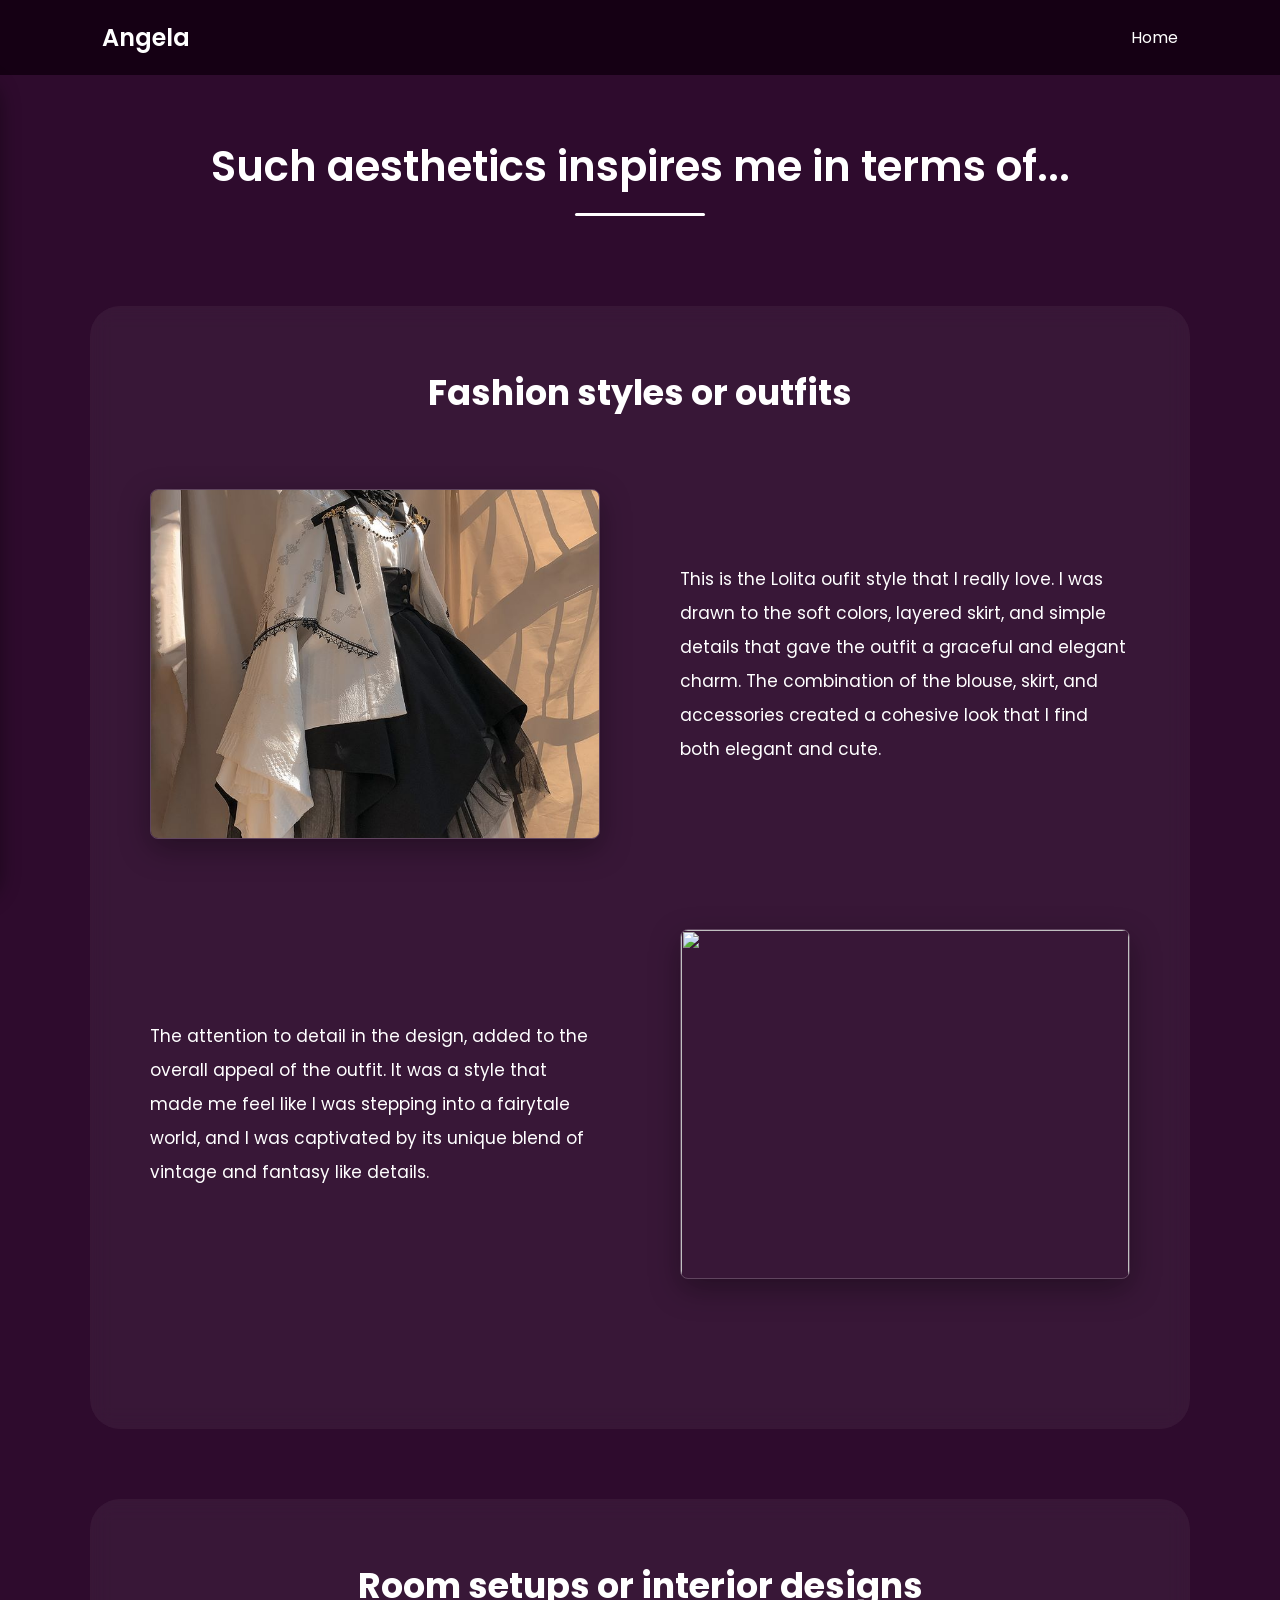
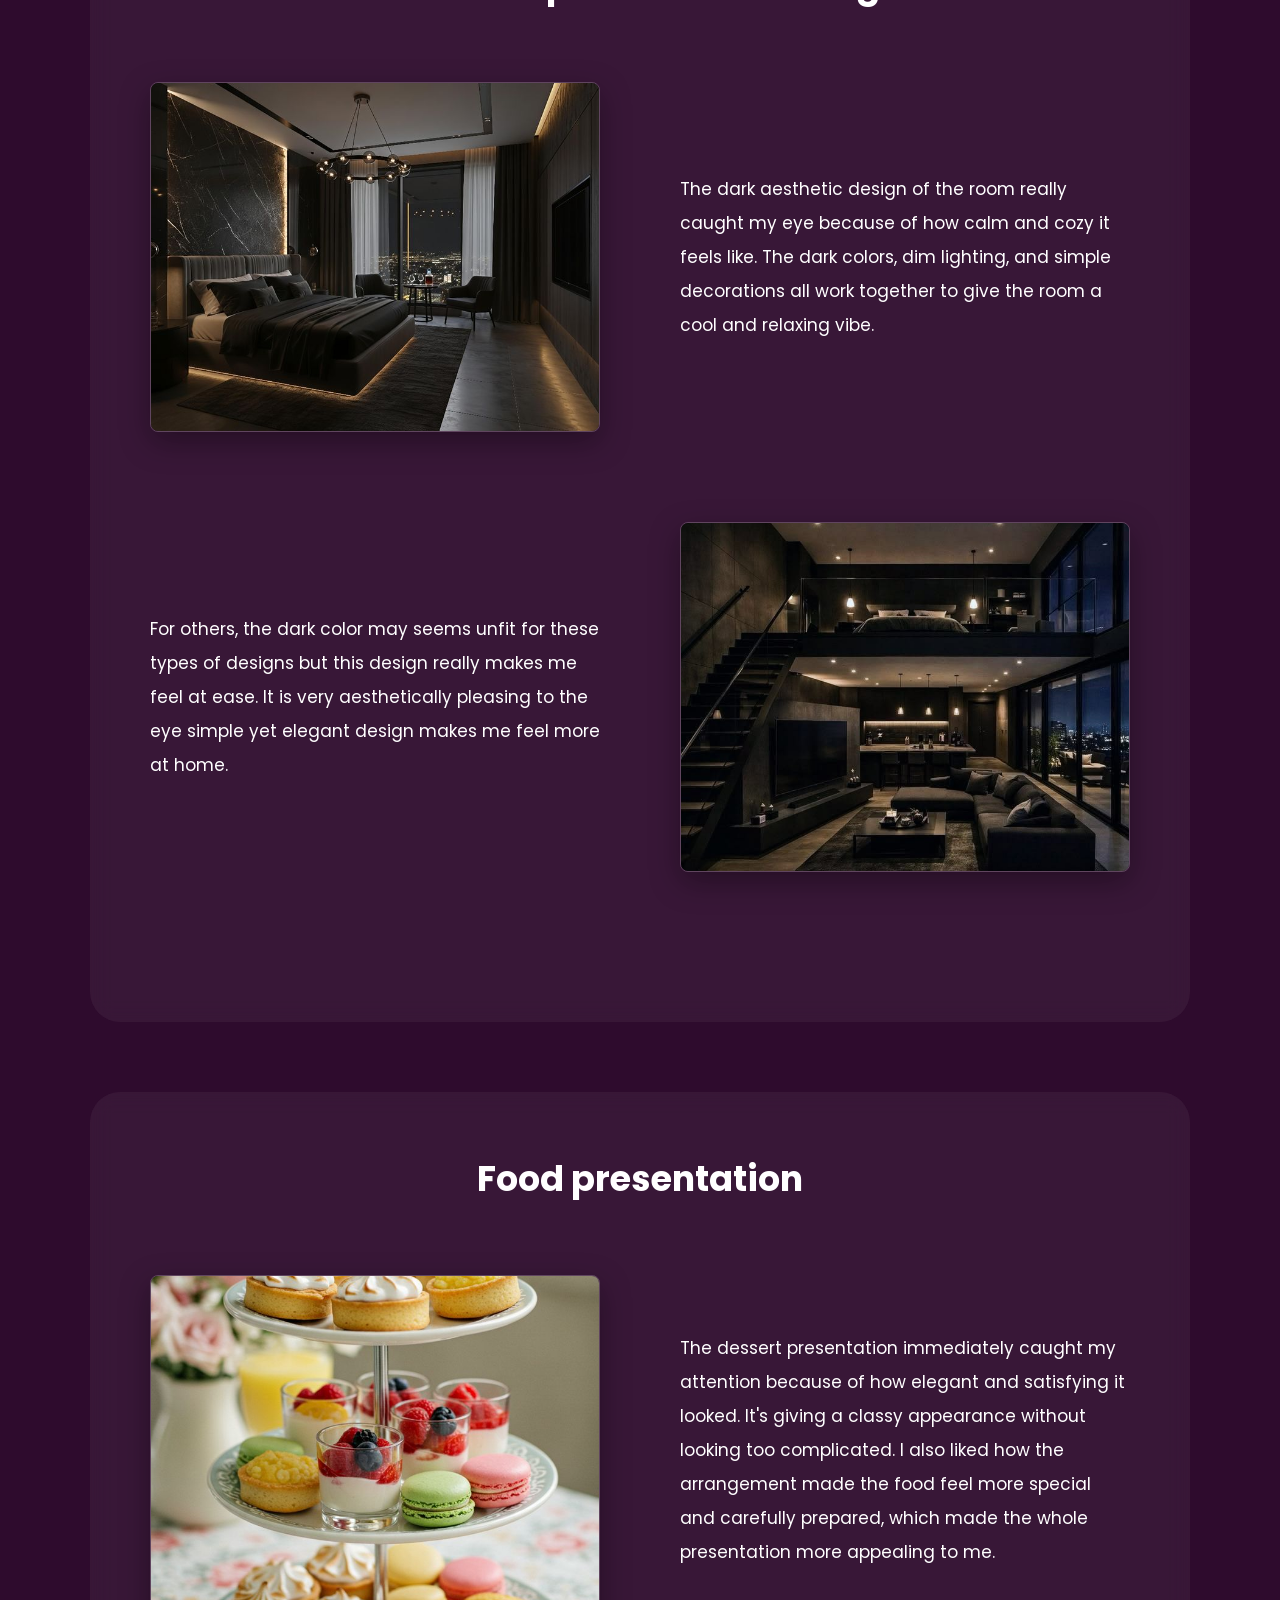
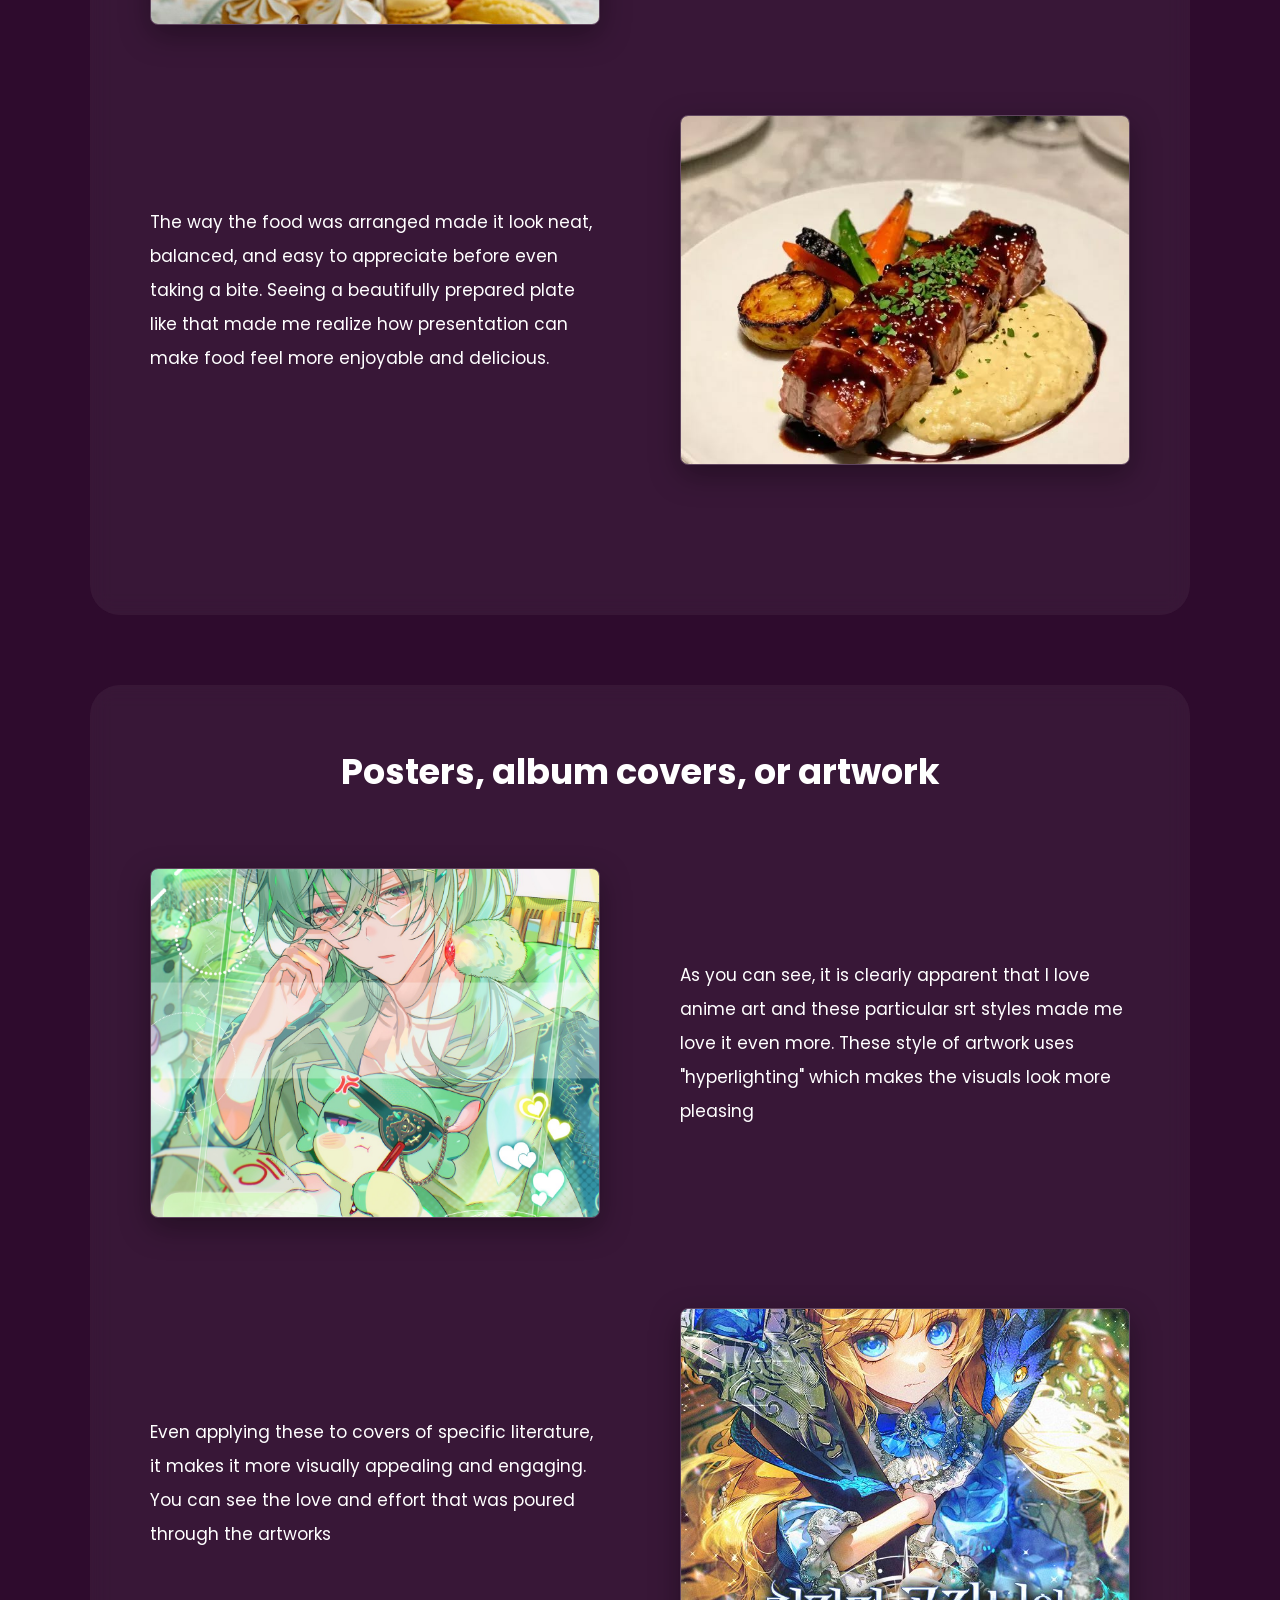
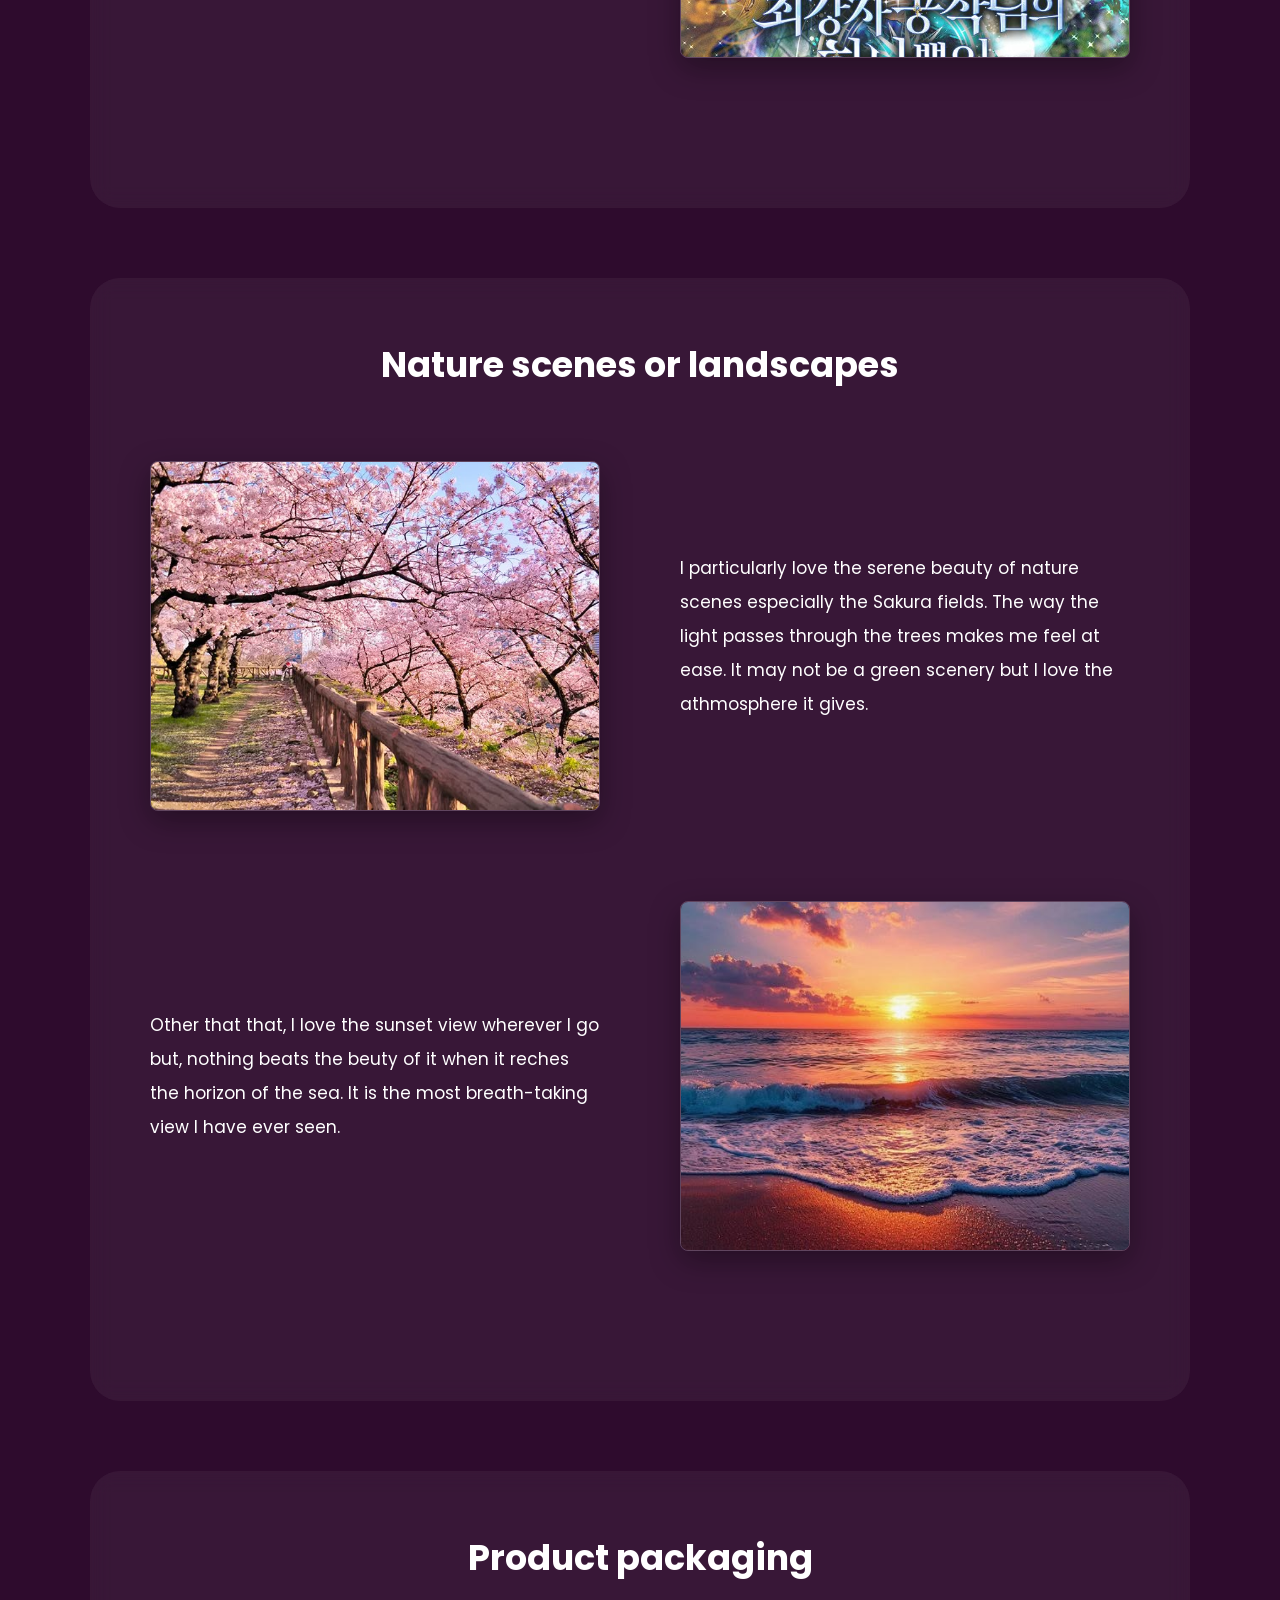
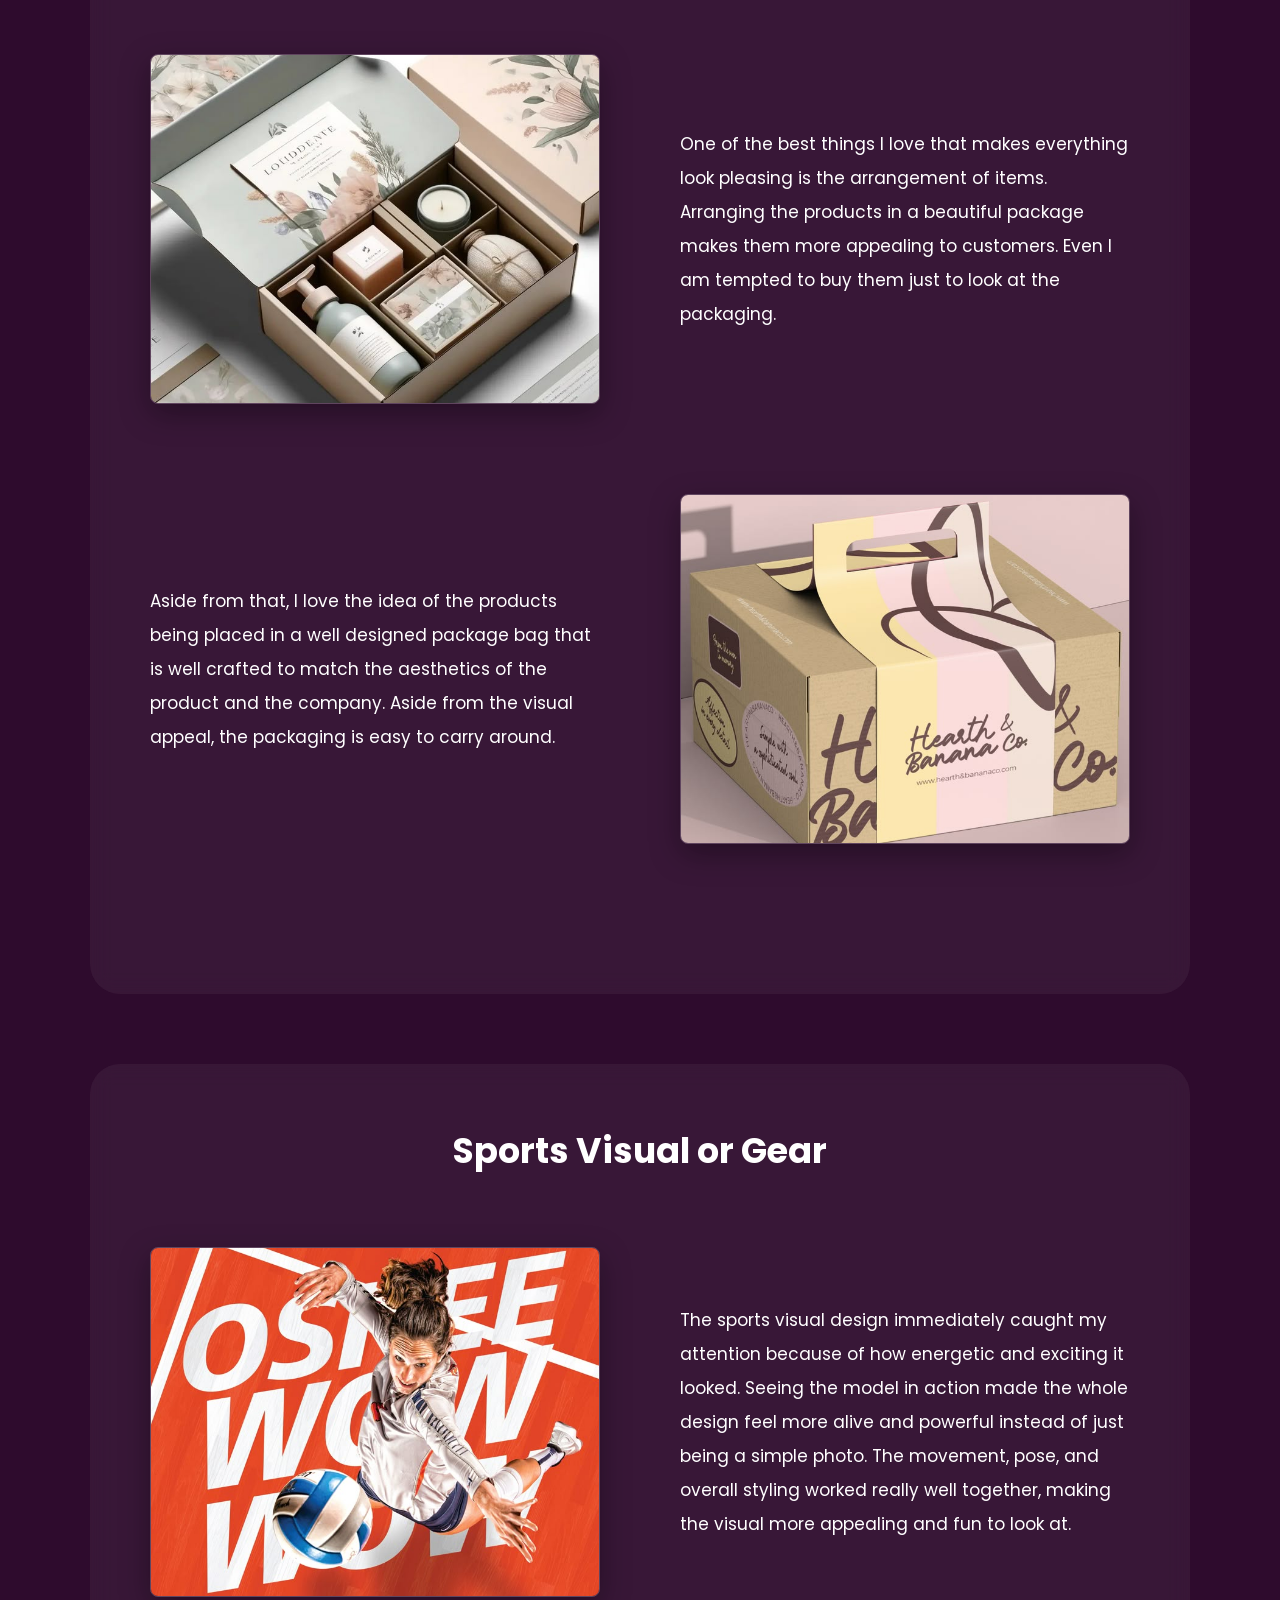
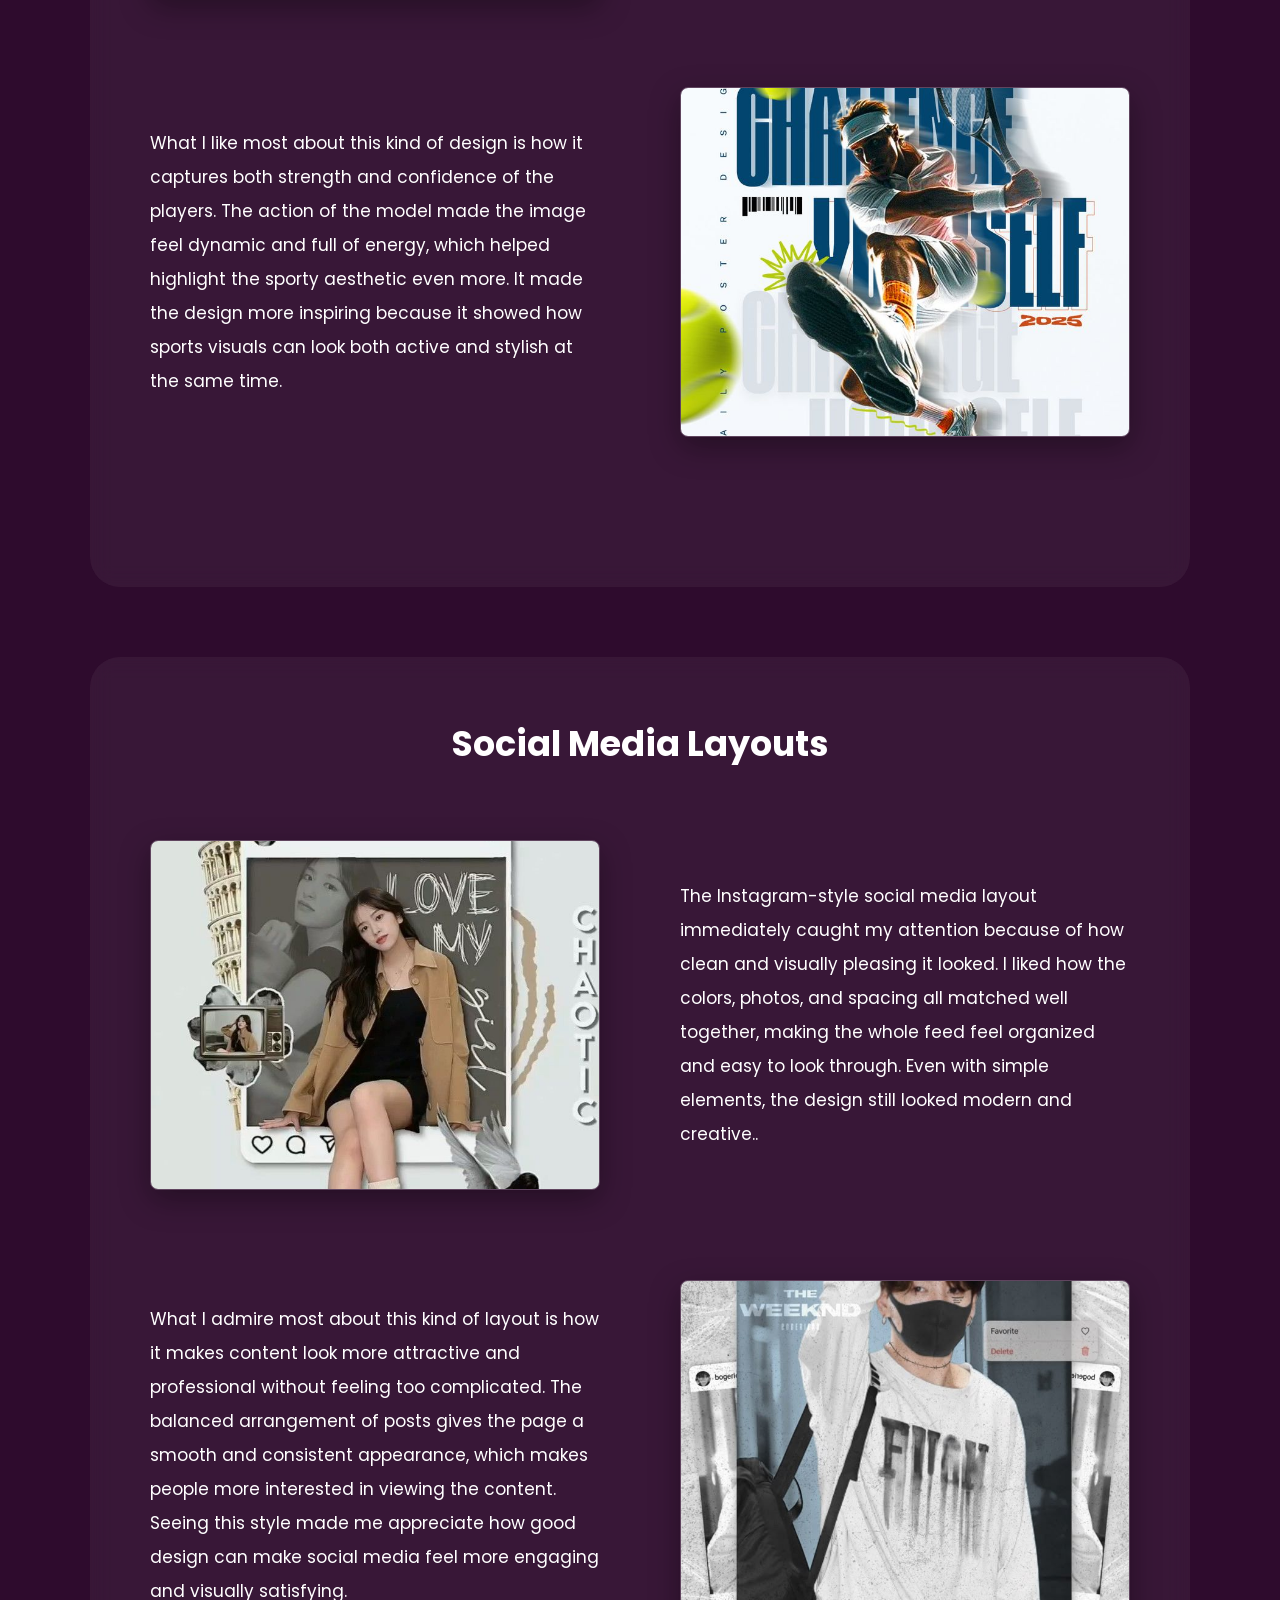
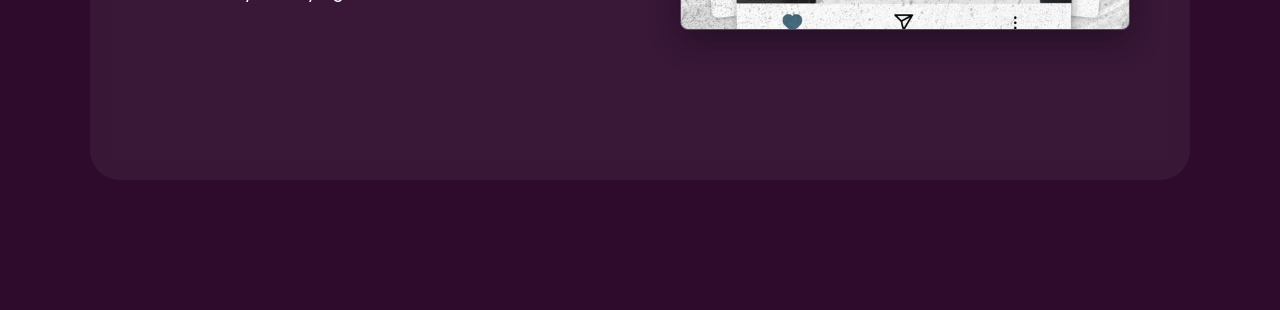
==== inspiration.html @ 381a0bcf "Add files via upload" ====
<!DOCTYPE html>
<html lang="en">
<head>

    <meta charset="UTF-8">
    <meta name="viewport" content="width=device-width, initial-scale=1.0">

    <title>Inspirations</title>

    <link rel="stylesheet" href="style.css">

</head>

<body id="pageBody">

<nav class="topnav">

    <div class="logo">Angela</div>

    <ul>
    <li><a href="index.html">Home</a></li>
    </ul>

</nav>

<div class="sidebar-trigger"></div>

<aside class="sidebar">

    <h2>Categories</h2>

    <ul>
        <li><a href="#fashion">Fashion</a></li>
        <li><a href="#rooms">Rooms</a></li>
        <li><a href="#food">Food</a></li>
        <li><a href="#artwork">Artwork</a></li>
        <li><a href="#landscapes">Landscapes</a></li>
        <li><a href="#product">Product</a></li>
        <li><a href="#sports">Sports</a></li>
        <li><a href="#social">Social Media</a></li>
    </ul>

</aside>

<main class="main-content">

    <h1 class="page-title">
    Such aesthetics inspires me in terms of...
    </h1>


<section id="fashion" class="content-section" data-color="#2E0B2D">

    <h2 class="section-title">Fashion styles or outfits</h2>

    <div class="z-row">
        <div class="image-group">
            <img src="img/F1.jpg">
        </div>

        <div class="text-content">
            <p>
            This is the Lolita oufit style that I really love. I was drawn to the soft colors, layered skirt, and simple details that gave the outfit a graceful and elegant charm. The combination of the blouse, skirt, and accessories created a cohesive look that I find both elegant and cute.
            </p>
        </div>
    </div>


        <div class="z-row reverse">

        <div class="image-group">
            <img src="img/F2.jpg">
        </div>

        <div class="text-content">
            <p>
            The attention to detail in the design, added to the overall appeal of the outfit. It was a style that made me feel like I was stepping into a fairytale world, and I was captivated by its unique blend of vintage and fantasy like details.
            </p>
        </div>

    </div>

</section>

<section id="rooms" class="content-section" data-color="#132743">

    <h2 class="section-title">
    Room setups or interior designs
    </h2>

    <div class="z-row">

        <div class="image-group">
            <img src="img/r1.jpg">
        </div>

        <div class="text-content">
            <p>The dark aesthetic design of the room really caught my eye because of how calm and cozy it feels like. The dark colors, dim lighting, and simple decorations all work together to give the room a cool and relaxing vibe.</p>
        </div>

    </div>

    <div class="z-row reverse">

        <div class="image-group">
            <img src="img/r2.jpg">
        </div>

        <div class="text-content">
            <p>For others, the dark color may seems unfit for these types of designs but this design really makes me feel at ease. It is very aesthetically pleasing to the eye simple yet elegant design makes me feel more at home.</p>
        </div>
    </div>

</section>

<section id="food" class="content-section" data-color="#443214">

    <h2 class="section-title">Food presentation</h2>

    <div class="z-row">

        <div class="image-group">
            <img src="img/fd1.jpg">
        </div>

        <div class="text-content">
            <p>The dessert presentation immediately caught my attention because of how elegant and satisfying it looked. It's giving a classy appearance without looking too complicated. I also liked how the arrangement made the food feel more special and carefully prepared, which made the whole presentation more appealing to me.</p>
        </div>

    </div>

    <div class="z-row reverse">

        <div class="image-group">
            <img src="img/fd2.jpg">
        </div>

        <div class="text-content">
            <p>The way the food was arranged made it look neat, balanced, and easy to appreciate before even taking a bite. Seeing a beautifully prepared plate like that made me realize how presentation can make food feel more enjoyable and delicious.</p>
        </div>

    </div>

</section>

<section id="artwork" class="content-section" data-color="#5C1A4F">

    <h2 class="section-title">Posters, album covers, or artwork</h2>

    <div class="z-row">

        <div class="image-group">
        <img src="img/a1.jpg">
        </div>

        <div class="text-content">
            <p>As you can see, it is clearly apparent that I love anime art and these particular srt styles made me love it even more. These style of artwork uses "hyperlighting" which makes the visuals look more pleasing</p>
        </div>

    </div>

        <div class="z-row reverse">

        <div class="image-group">
        <img src="img/a3.jpg">
        </div>

        <div class="text-content">
            <p>Even applying these to covers of specific literature, it makes it more visually appealing and engaging. You can see the love and effort that was poured through the artworks</p>
        </div>
    </div>

</section>

<section id="landscapes" class="content-section" data-color="#194145">

    <h2 class="section-title">Nature scenes or landscapes</h2>

    <div class="z-row">

        <div class="image-group">
            <img src="img/l1.jpg">
        </div>

        <div class="text-content">
            <p>I particularly love the serene beauty of nature scenes especially the Sakura fields. The way the light passes through the trees makes me feel at ease. It may not be a green scenery but I love the athmosphere it gives.</p>
        </div>

        </div>

        <div class="z-row reverse">

        <div class="image-group">
            <img src="img/l2.jpg">
        </div>

        <div class="text-content">
            <p>Other that that, I love the sunset view wherever I go but, nothing beats the beuty of it when it reches the horizon of the sea. It is the most breath-taking view I have ever seen.</p>
        </div>
    </div>

</section>

<section id="product" class="content-section" data-color="#3A2639">

    <h2 class="section-title">Product packaging</h2>

        <div class="z-row">

        <div class="image-group">
            <img src="img/p1.jpg">
        </div>

        <div class="text-content">
            <p>One of the best things I love that makes everything look pleasing is the arrangement of items. Arranging the products in a beautiful package makes them more appealing to customers. Even I am tempted to buy them just to look at the packaging.</p>
        </div>

        </div>

        <div class="z-row reverse">

        <div class="image-group">
            <img src="img/p2.jpg">
        </div>

        <div class="text-content">
            <p>Aside from that, I love the idea of the products being placed in a well designed package bag that is well crafted to match the aesthetics of the product and the company. Aside from the visual appeal, the packaging is easy to carry around.</p>
        </div>
    </div>

</section>

<section id="sports" class="content-section" data-color="#1F3656">

    <h2 class="section-title">Sports Visual or Gear</h2>

        <div class="z-row">

        <div class="image-group">
            <img src="img/s1.jpg">
        </div>
       

        <div class="text-content">
            <p>The sports visual design immediately caught my attention because of how energetic and exciting it looked. Seeing the model in action made the whole design feel more alive and powerful instead of just being a simple photo. The movement, pose, and overall styling worked really well together, making the visual more appealing and fun to look at.</p>
        </div>

        </div>

        <div class="z-row reverse">

        <div class="image-group">
            <img src="img/s2.jpg">
        </div>

        <div class="text-content">
            <p>What I like most about this kind of design is how it captures both strength and confidence of the players. The action of the model made the image feel dynamic and full of energy, which helped highlight the sporty aesthetic even more. It made the design more inspiring because it showed how sports visuals can look both active and stylish at the same time.</p>
        </div>

    </div>

</section>

<section id="social" class="content-section" data-color="#4A1B3F">

    <h2 class="section-title">Social Media Layouts</h2>

        <div class="z-row">

        <div class="image-group">
            <img src="img/m1.jpg">
        </div>

        <div class="text-content">
            <p>The Instagram-style social media layout immediately caught my attention because of how clean and visually pleasing it looked. I liked how the colors, photos, and spacing all matched well together, making the whole feed feel organized and easy to look through. Even with simple elements, the design still looked modern and creative..</p>
        </div>

        </div>

        <div class="z-row reverse">

        <div class="image-group">
            <img src="img/m2.jpg">
        </div>

        <div class="text-content">
            <p>What I admire most about this kind of layout is how it makes content look more attractive and professional without feeling too complicated. The balanced arrangement of posts gives the page a smooth and consistent appearance, which makes people more interested in viewing the content. Seeing this style made me appreciate how good design can make social media feel more engaging and visually satisfying.</p>
        </div>

    </div>

</section>



</main>


    <div id="imageViewer" class="image-viewer">
        <img id="expandedImg">
    </div>


<script>

const sections=document.querySelectorAll(".content-section");
const links=document.querySelectorAll(".sidebar a");
const body=document.getElementById("pageBody");
const topnav=document.querySelector(".topnav");
const sidebar=document.querySelector(".sidebar");

function hexToRgb(hex) {
    const normalized=hex.replace("#","");
    const bigint=parseInt(normalized,16);
    return {
        r:(bigint>>16)&255,
        g:(bigint>>8)&255,
        b:bigint&255
    };
}

function rgbToHex(r,g,b) {
    const toHex=value=>value.toString(16).padStart(2,'0');
    return `#${toHex(r)}${toHex(g)}${toHex(b)}`;
}

function darkenHex(hex, amount) {
    const {r,g,b}=hexToRgb(hex);
    return rgbToHex(
        Math.max(0,r-amount),
        Math.max(0,g-amount),
        Math.max(0,b-amount)
    );
}

window.addEventListener("scroll",()=>{

    let current="";

    sections.forEach(section=>{

        const top=section.offsetTop;
        const height=section.clientHeight;

        if(window.scrollY>=top-(height/3)){
            current=section.id;
            body.style.background=section.dataset.color;
            const sectionHeaderColor=darkenHex(section.dataset.color,25);
            topnav.style.background=sectionHeaderColor;
            sidebar.style.background=sectionHeaderColor;
        }

    });

    links.forEach(link=>{

        link.classList.remove("active");

        if(link.getAttribute("href")==="#" + current){
            link.classList.add("active");
        }

    });

});


const images=document.querySelectorAll(".image-group img");
const viewer=document.getElementById("imageViewer");
const expanded=document.getElementById("expandedImg");

images.forEach(img=>{

img.addEventListener("click",()=>{

viewer.classList.add("active");

expanded.src=img.src;

});

});

viewer.onclick=()=>{

viewer.classList.remove("active");

}

</script>

</body>
</html>
---- style.css ----
@import url('https://fonts.googleapis.com/css2?family=Poppins:wght@300;400;600&display=swap');

*{
    margin:0;
    padding:0;
    box-sizing:border-box;
    font-family:'Poppins',sans-serif;
}

html{
    scroll-behavior:smooth;
}

body{
    background:#290025;
    color:white;
    transition:background .8s ease;
}



.topnav{

    background:#11001C;

    padding:20px 8%;

    display:flex;

    justify-content:space-between;

    align-items:center;

    position:sticky;

    top:0;

    z-index:1000;

    transition:background .8s ease;
}

.logo{

    font-size:24px;

    font-weight:600;
}

.topnav ul{

    display:flex;

    list-style:none;
}

.topnav li{

    margin-left:30px;
}

.topnav a{

    color:white;

    text-decoration:none;

    transition:.3s;
}

.topnav a:hover{

    opacity:.7;
}


.sidebar-trigger{

    position:fixed;

    left:0;

    top:80px;

    width:25px;

    height:100vh;

    z-index:1001;
}


.sidebar{

    position:fixed;

    top:80px;

    left:-230px;

    width:230px;

    height:calc(100vh - 80px);

    background:#11001C;

    padding:30px 20px;

    overflow-y:auto;

    scrollbar-width:none;

    transition:background .8s ease, left .4s;

    border-top-right-radius:25px;

    border-bottom-right-radius:25px;

    z-index:1000;

    box-shadow:0 0 20px rgba(0,0,0,.4);
}

.sidebar::-webkit-scrollbar{

    display:none;
}

.sidebar-trigger:hover + .sidebar,
.sidebar:hover{

    left:0;
}


.sidebar h2{

    margin-bottom:25px;
}

.sidebar ul{

    list-style:none;
}

.sidebar li{

    margin-bottom:10px;
}

.sidebar a{

    display:block;

    color:white;

    text-decoration:none;

    padding:12px;

    border-radius:12px;

    transition:.3s;
}

.sidebar a:hover{

    background:#500243;
}

.sidebar a.active{

    background:#500243;
}


.main-content{

    width:100%;

    padding:60px 90px;
}



.page-title{

    text-align:center;

    font-size:42px;

    margin-bottom:90px;

    font-weight:600;
}

.page-title::after{

    content:"";

    display:block;

    width:130px;

    height:3px;

    background:white;

    margin:15px auto;

    border-radius:20px;
}


.content-section{

    min-height:100vh;

    padding:60px;

    margin-bottom:70px;

    background:rgba(255,255,255,.05);

    border-radius:30px;

    backdrop-filter:blur(10px);
}

.section-title{

    text-align:center;

    font-size:35px;

    margin-bottom:70px;
}

.z-row{

    display:flex;

    justify-content:space-between;

    align-items:center;

    gap:80px;

    margin-bottom:90px;
}

.z-row.reverse{

    flex-direction:row-reverse;
}

.image-box{

    flex:1;

    display:flex;

    justify-content:center;

    align-items:center;
}


.image-group{

    flex:1;

    display:flex;

    justify-content:center;

    align-items:center;
}

.image-group img{

    width:100%;

    max-width:450px;

    height:350px;

    object-fit:cover;

    cursor:pointer;

    transition:.35s;

    border:1px solid rgba(255,255,255,.2);

    border-radius:8px;

    box-shadow:0 10px 30px rgba(0,0,0,.35);
}


.image-group img:hover{

    transform:scale(1.03);
}

.text-content{

    flex:1;

    display:flex;

    justify-content:center;

    align-items:center;
}

.text-content p{

    max-width:500px;

    line-height:2;

    font-size:17px;
}

.image-viewer{

    position:fixed;

    inset:0;

    background:rgba(0,0,0,.92);

    display:none;

    justify-content:center;

    align-items:center;

    padding:30px;

    z-index:5000;

    backdrop-filter:blur(6px);
}

.image-viewer.active{

    display:flex;
}

.image-viewer img{

    max-width:95%;

    max-height:95vh;

    width:auto;

    height:auto;

    object-fit:contain;

    border-radius:20px;
}

@media(max-width:900px){

.main-content{

    padding:40px;
}

.z-row,
.z-row.reverse{

    flex-direction:column;
}

.section-title{

    font-size:28px;
}

.page-title{

    font-size:34px;
}

}

.hero{

    min-height:100vh;

    display:flex;

    flex-direction:column;

    justify-content:center;

    align-items:center;

    text-align:center;

    padding:60px 30px;
}

.hero h1{

    font-size:56px;

    margin-bottom:30px;

    font-weight:600;
}

.hero p{

    font-size:20px;

    margin-bottom:40px;

    max-width:600px;

    line-height:1.6;
}

.hero button{

    padding:15px 40px;

    font-size:18px;

    background:#500243;

    border:none;

    color:white;

    border-radius:50px;

    cursor:pointer;

    transition:.3s;
}

.hero button:hover{

    background:#6d0354;

    transform:scale(1.05);
}
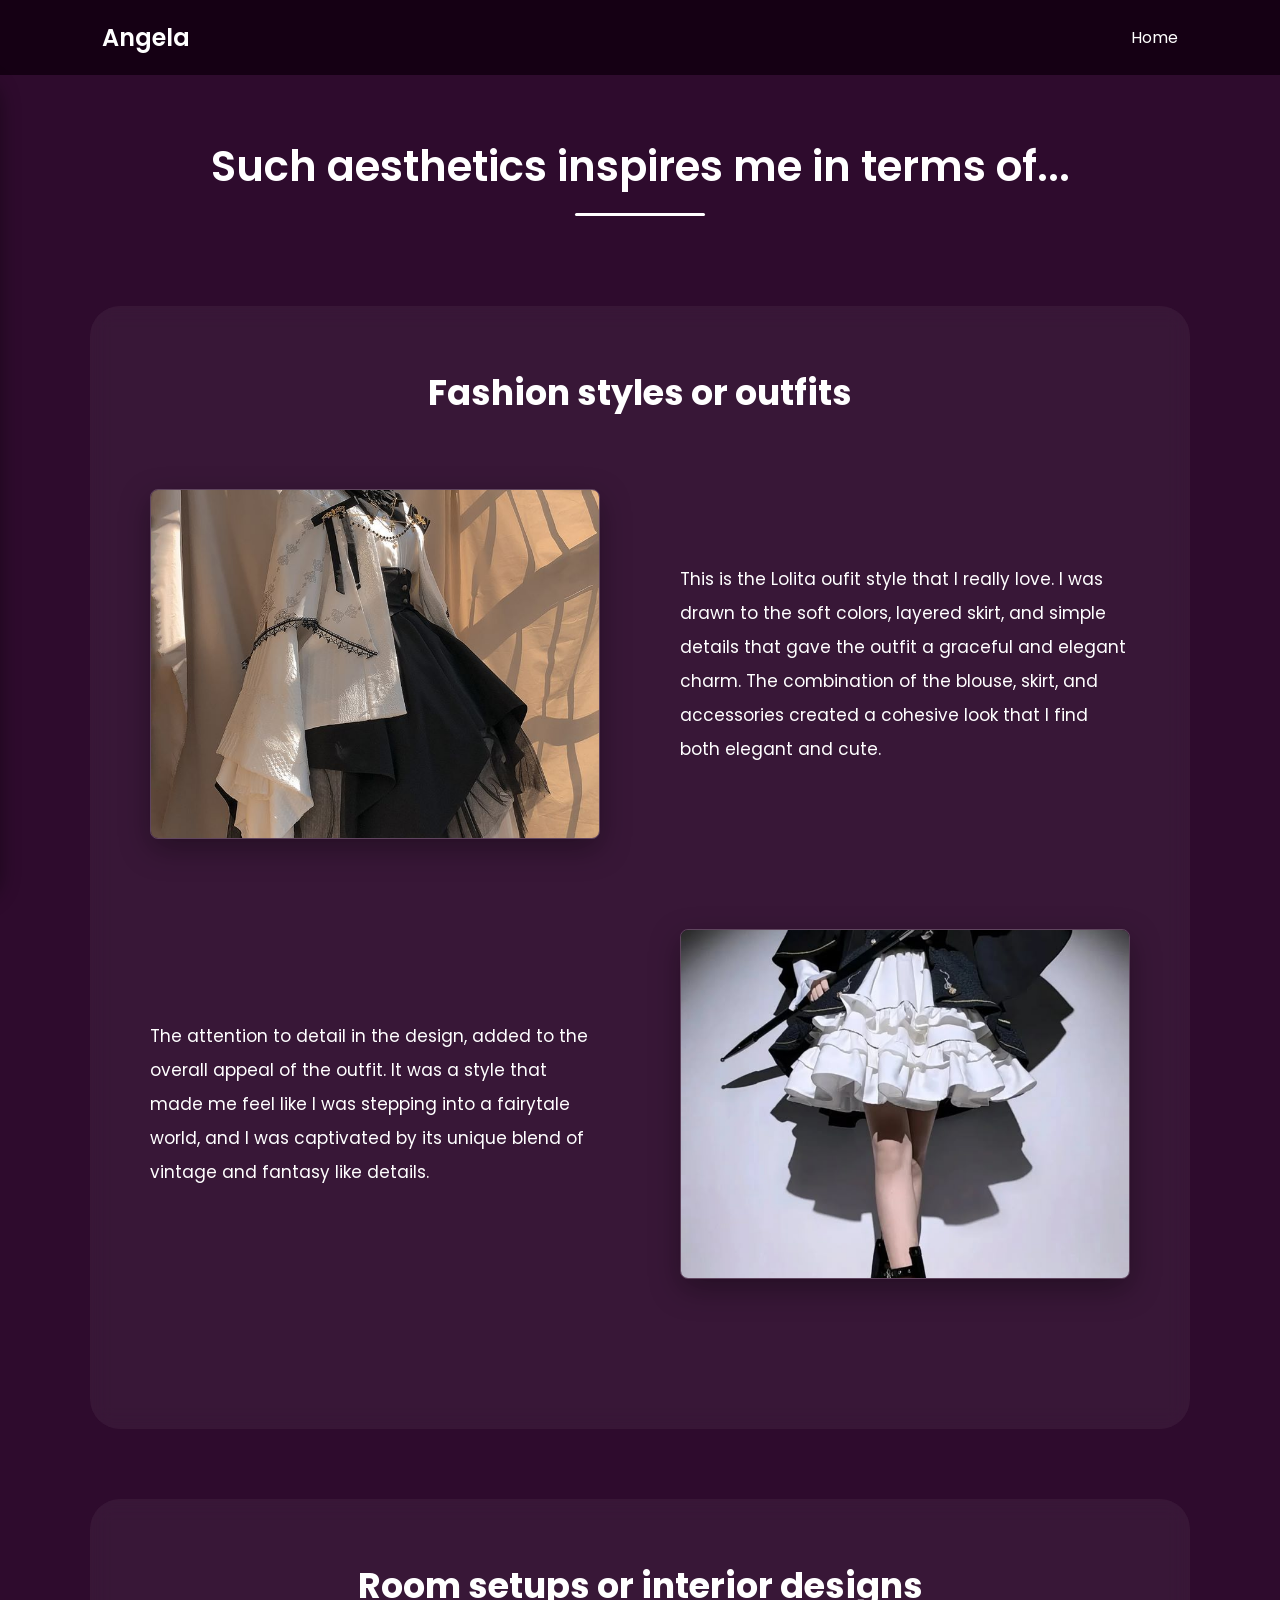
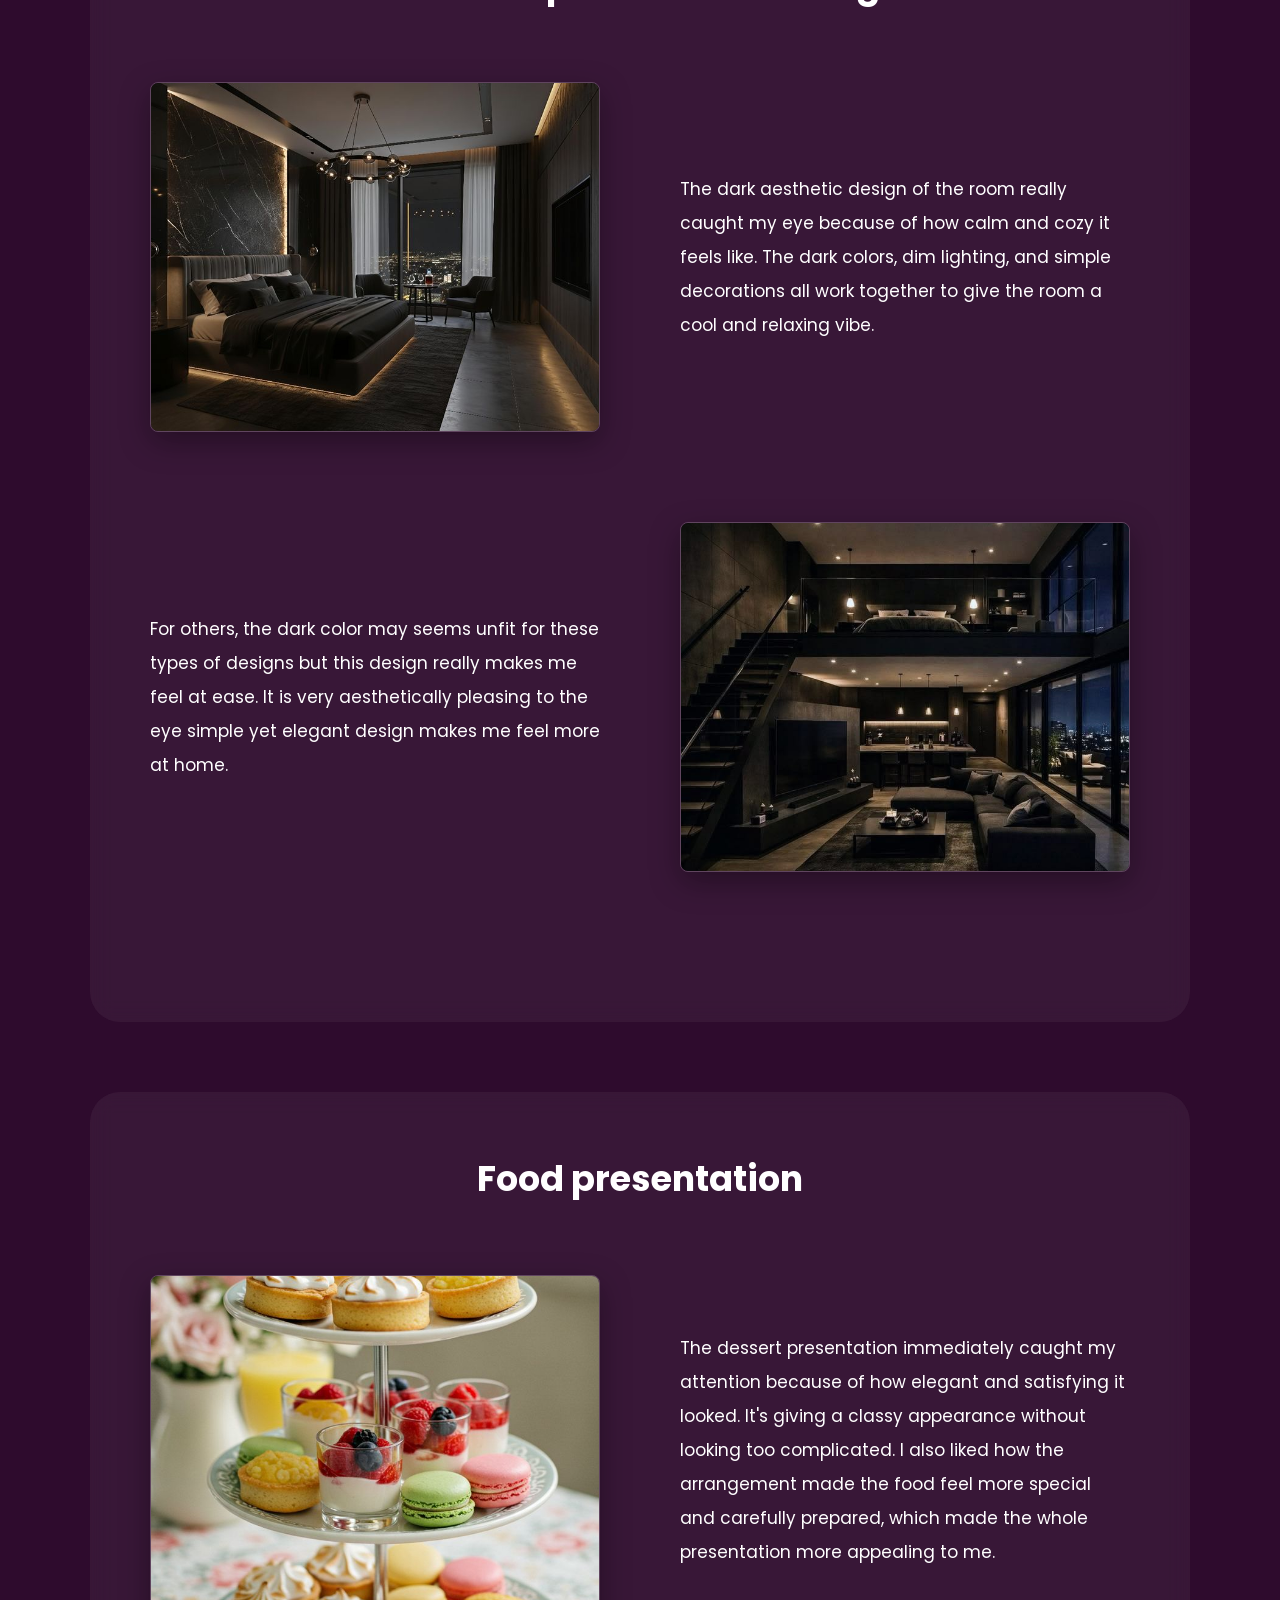
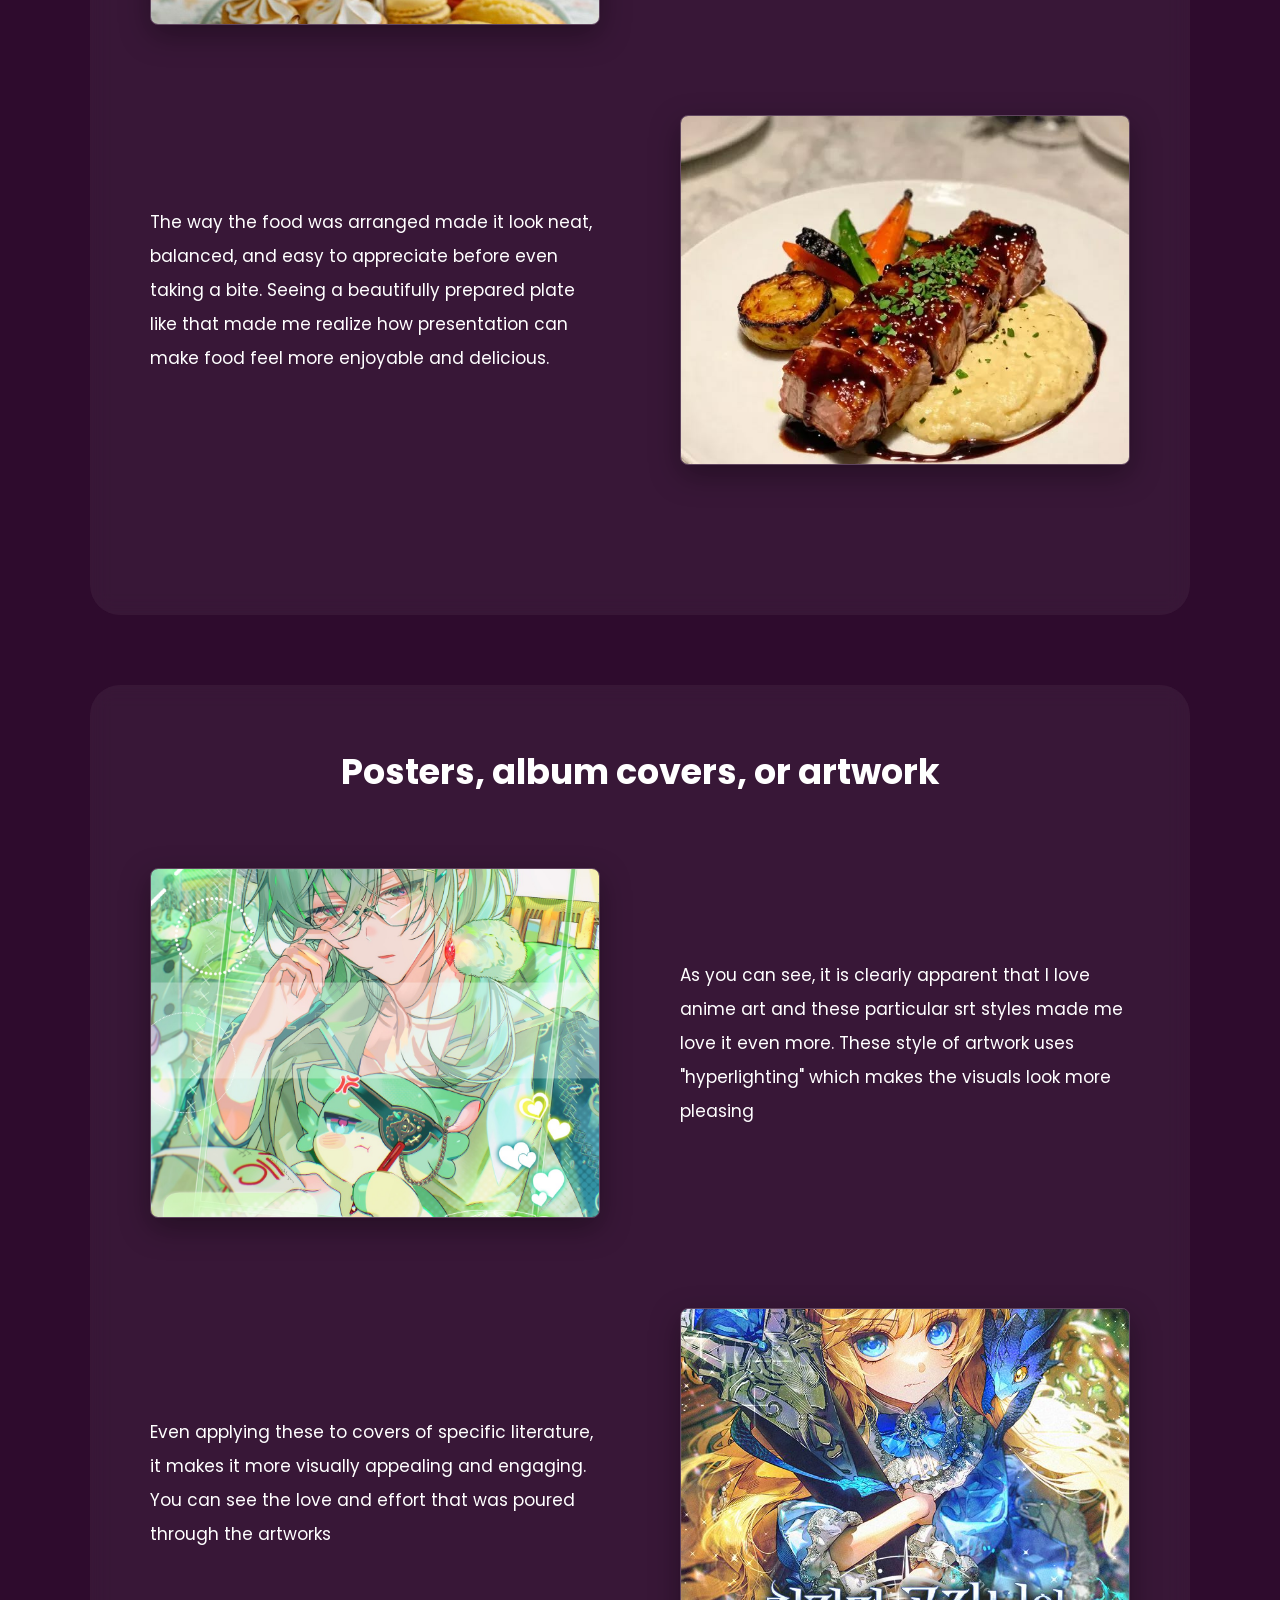
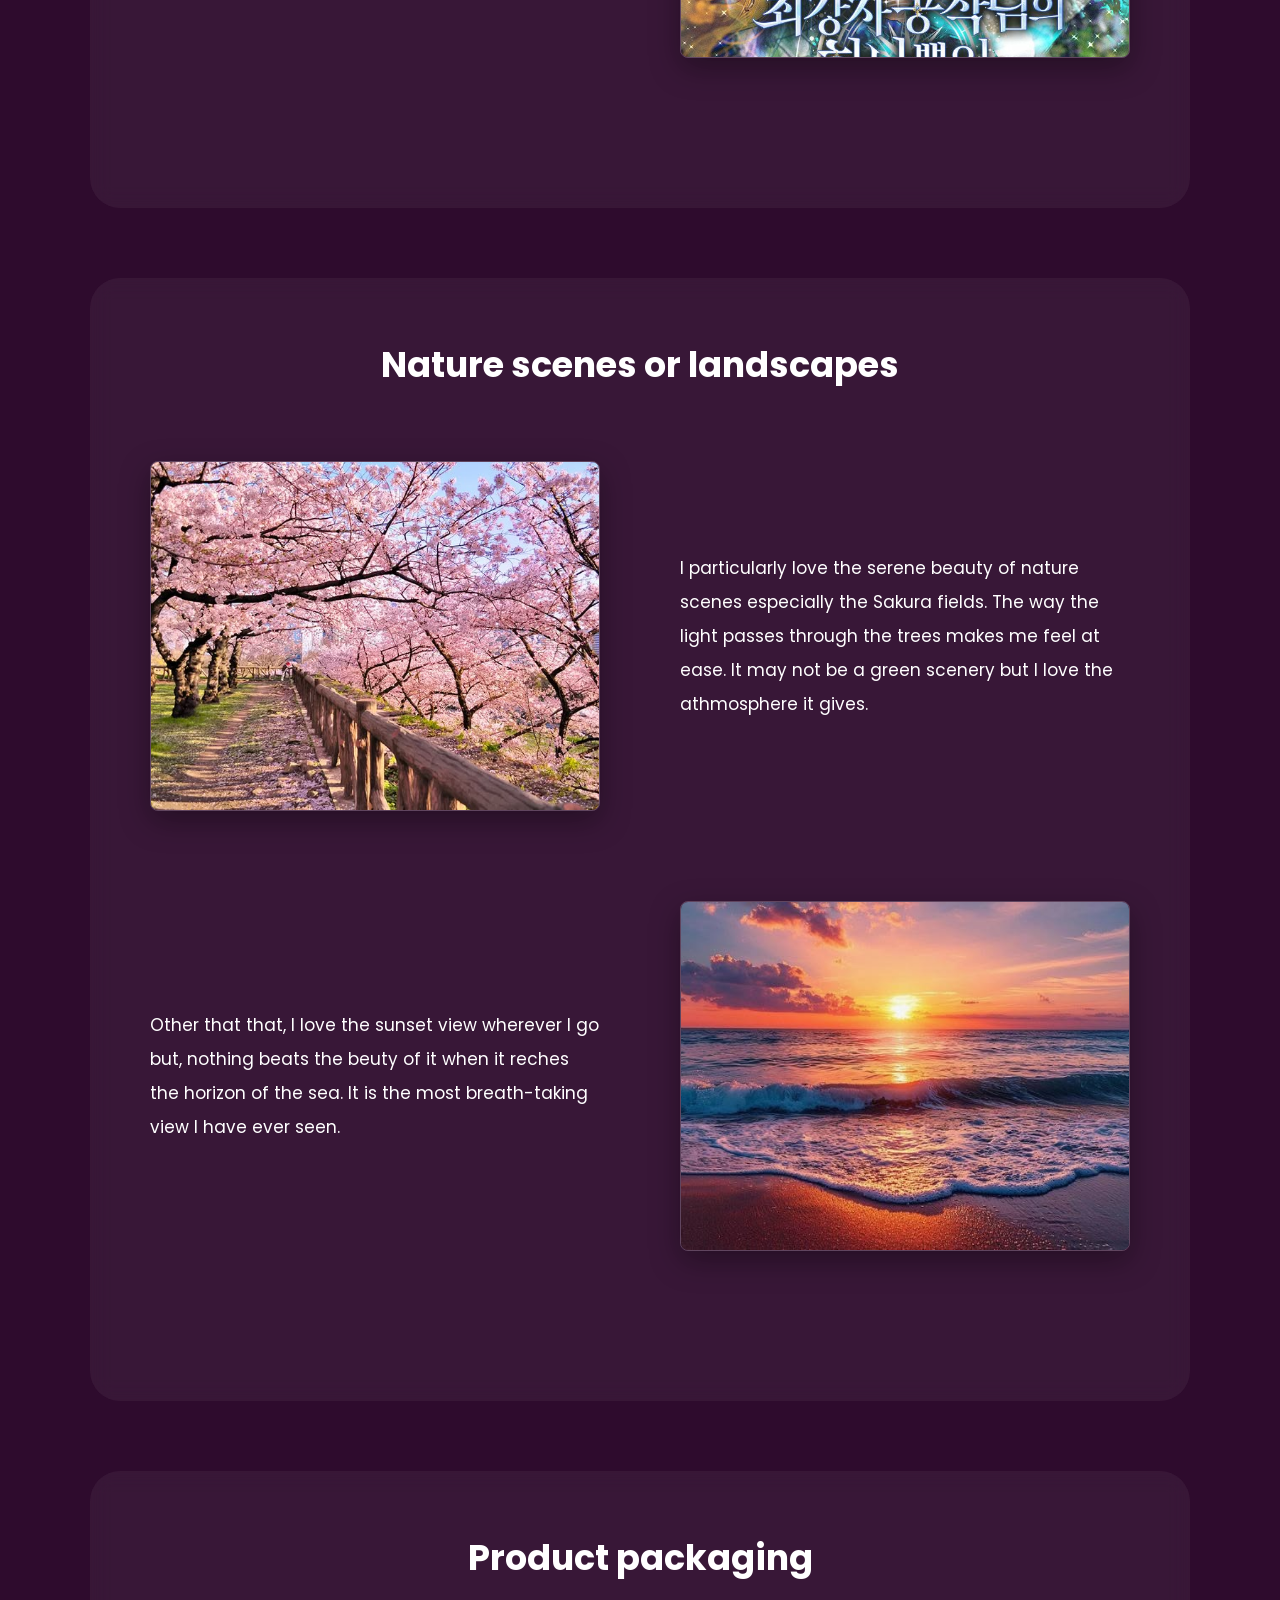
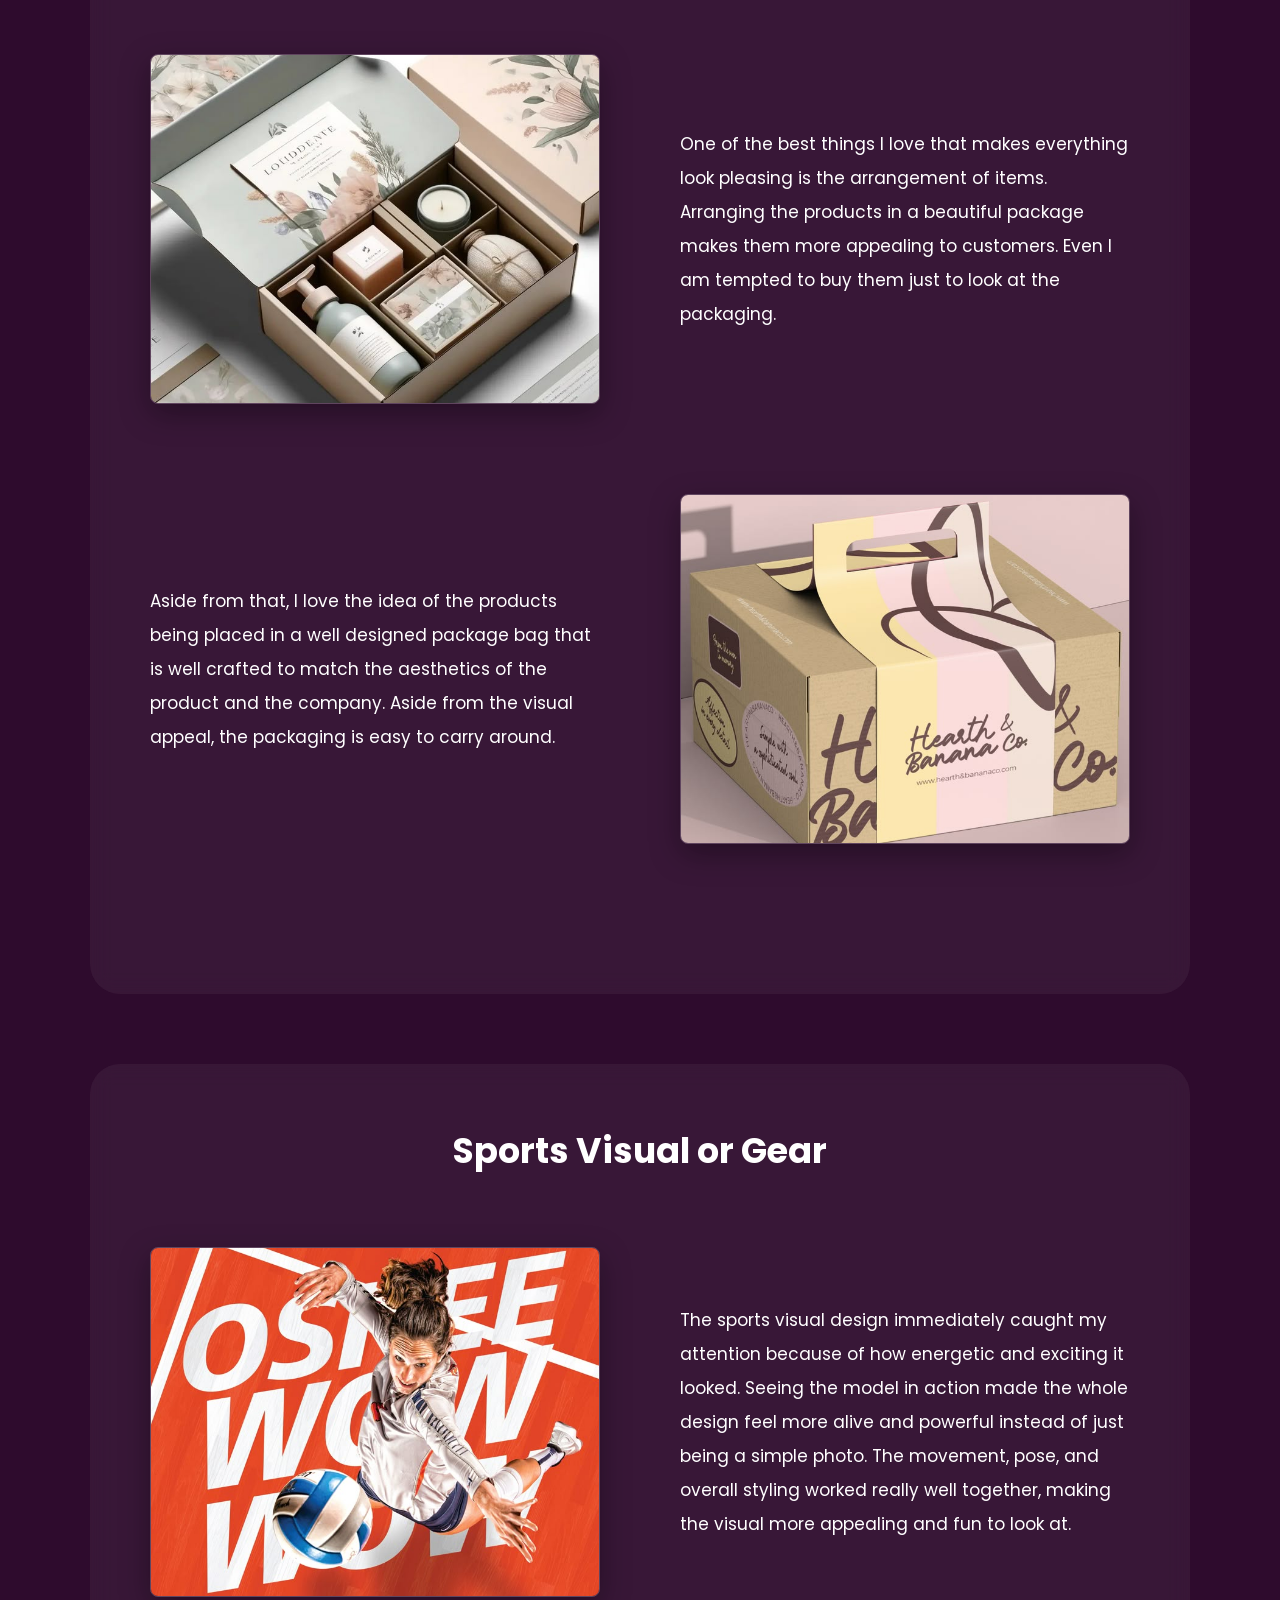
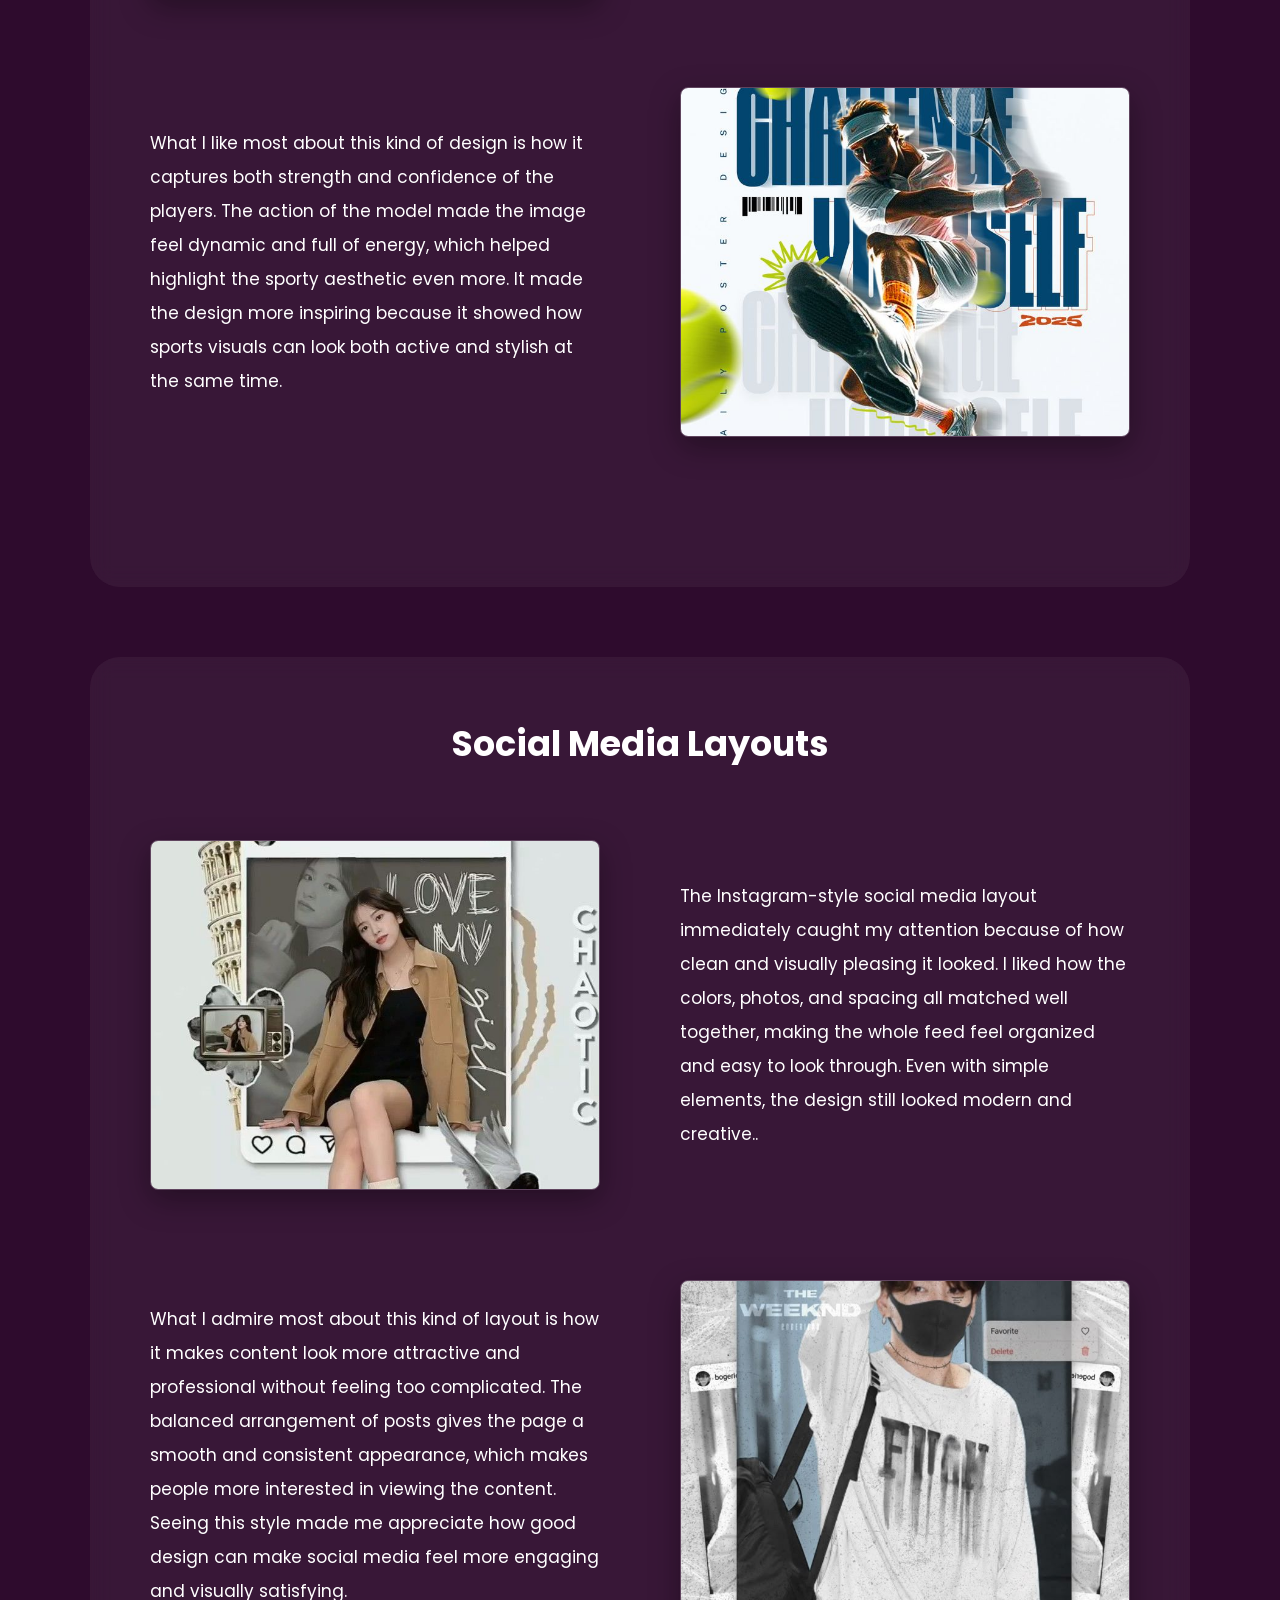
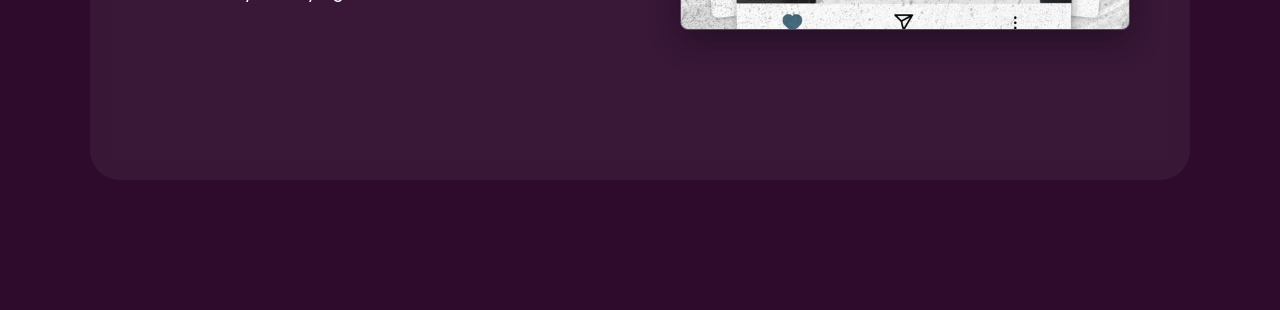
==== commit 309b3a89: "Fix HTML encoding issues in inspiration.html" ====
--- a/inspiration.html
+++ b/inspiration.html
@@ -69,7 +69,7 @@
         <div class="z-row reverse">
 
         <div class="image-group">
-            <img src="img/F2.jpg">
+            <img src="img/f2.jpg">
         </div>
 
         <div class="text-content">
@@ -390,4 +390,4 @@
 </script>
 
 </body>
-</html>+</html>
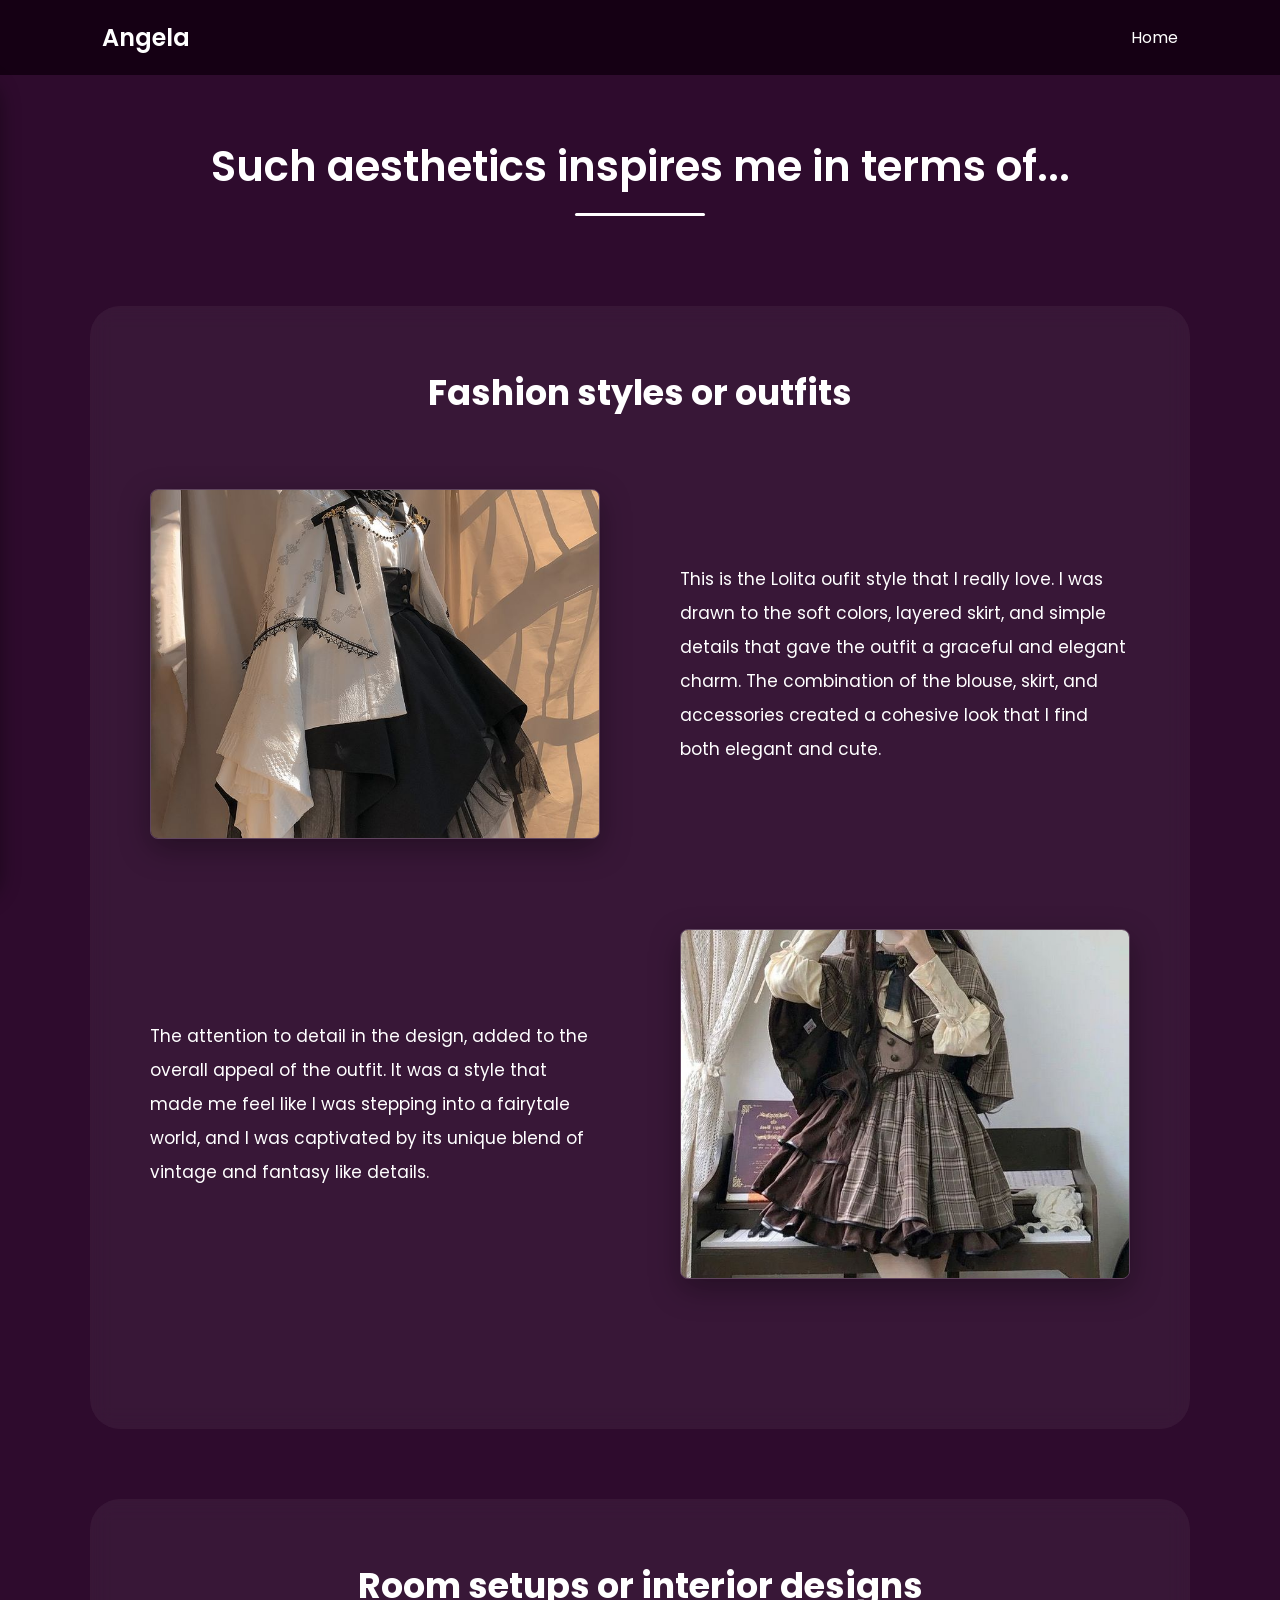
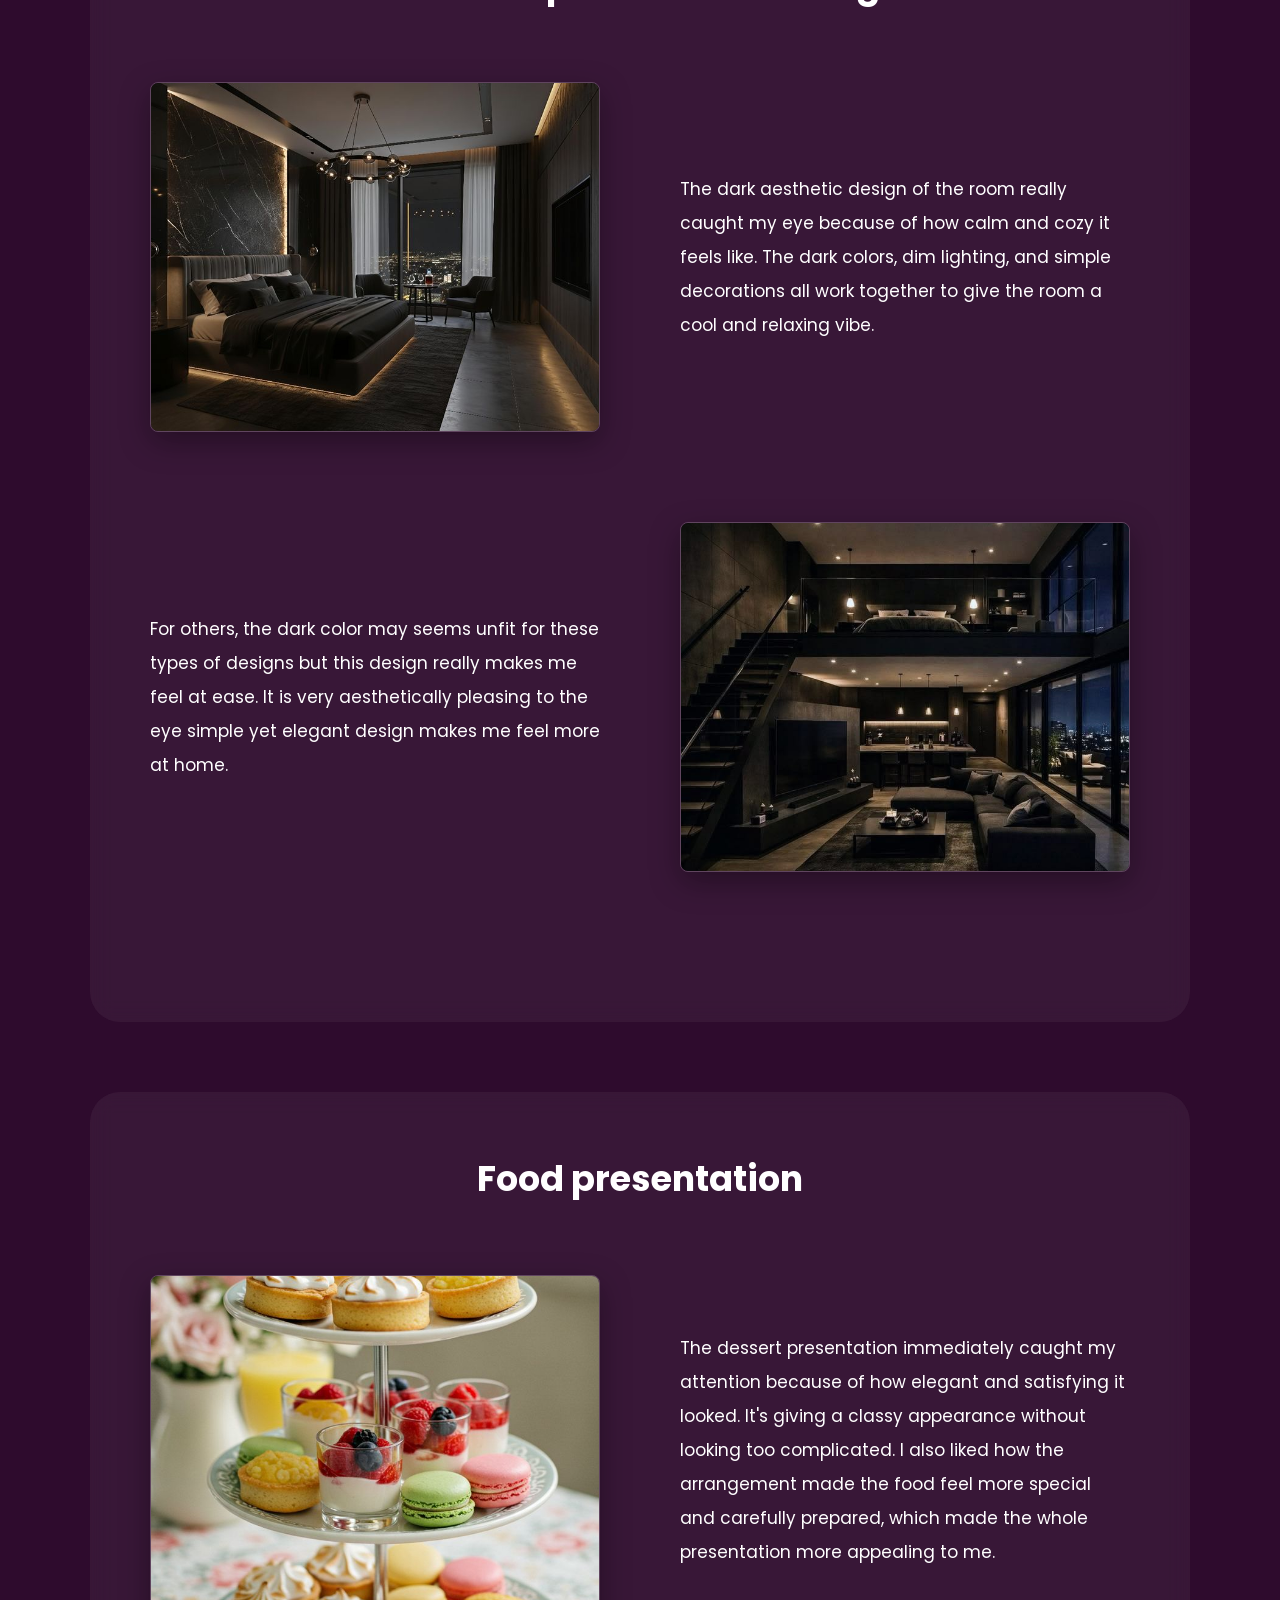
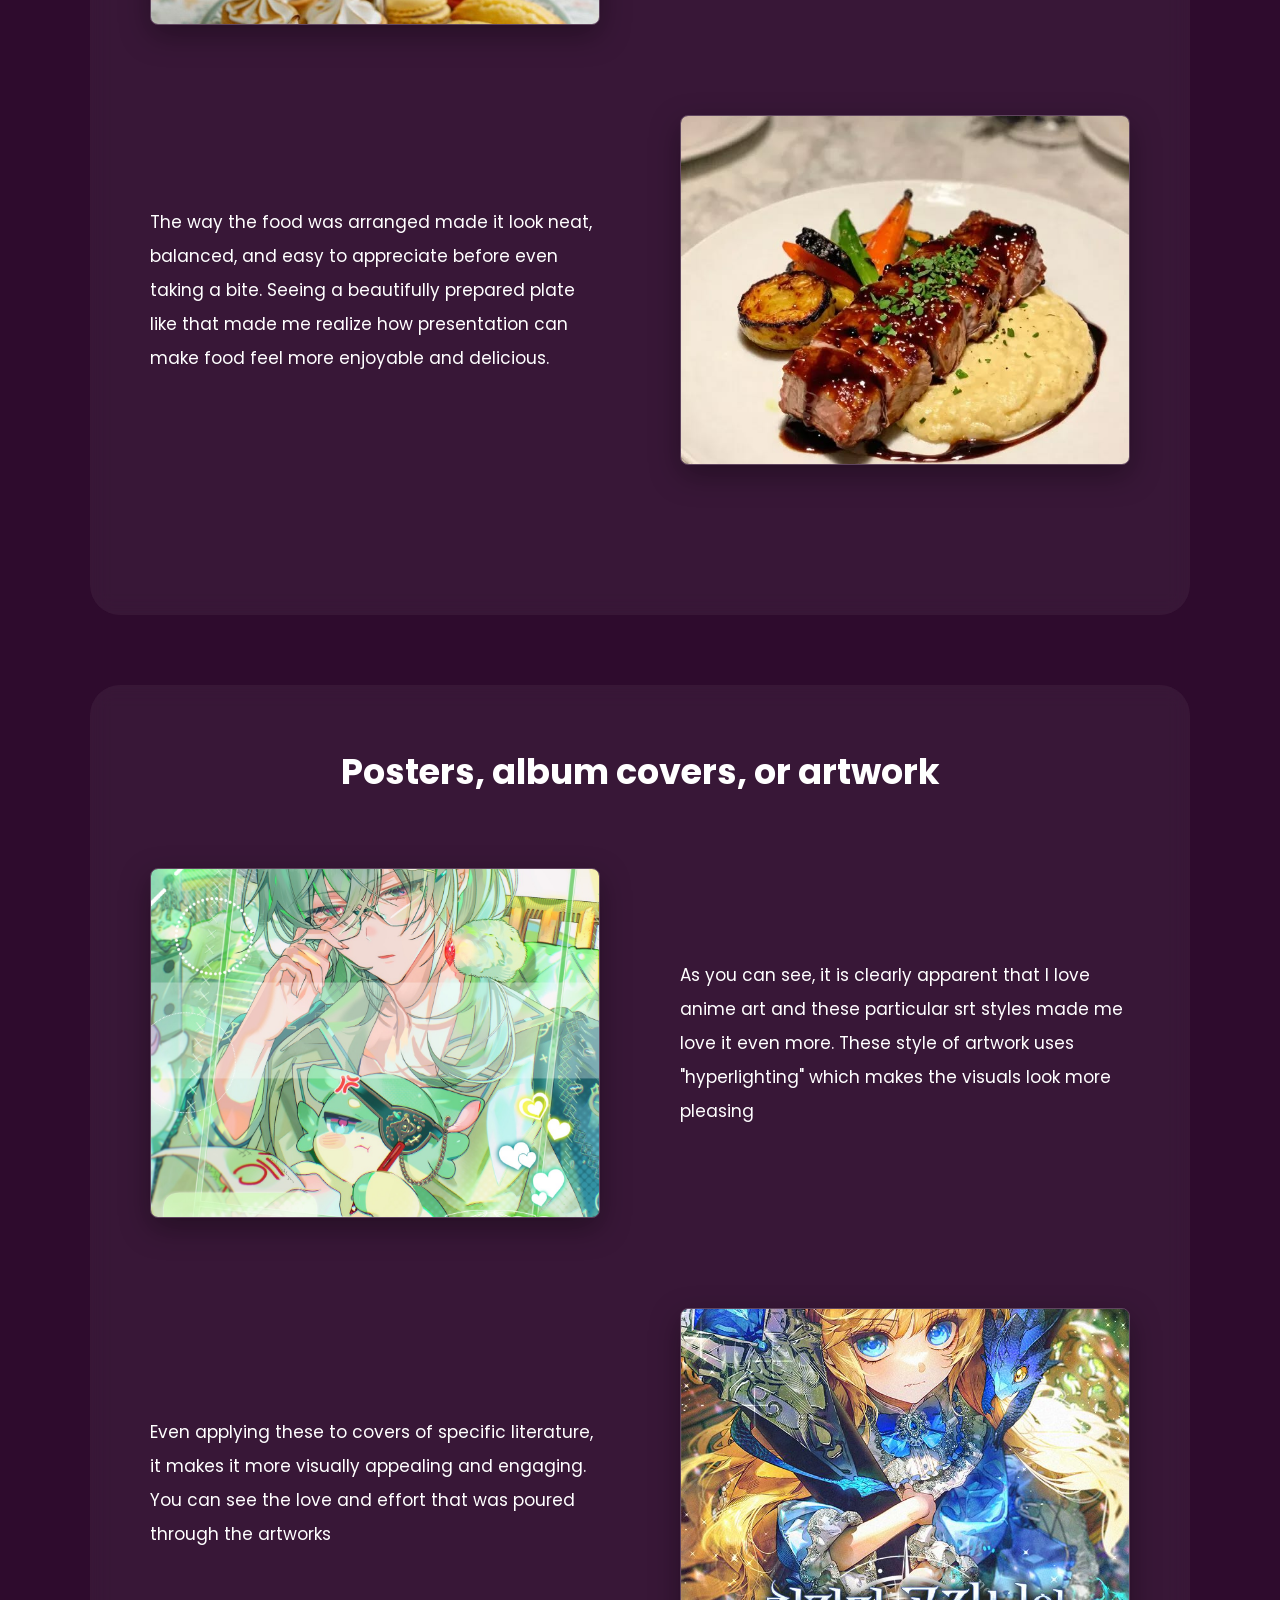
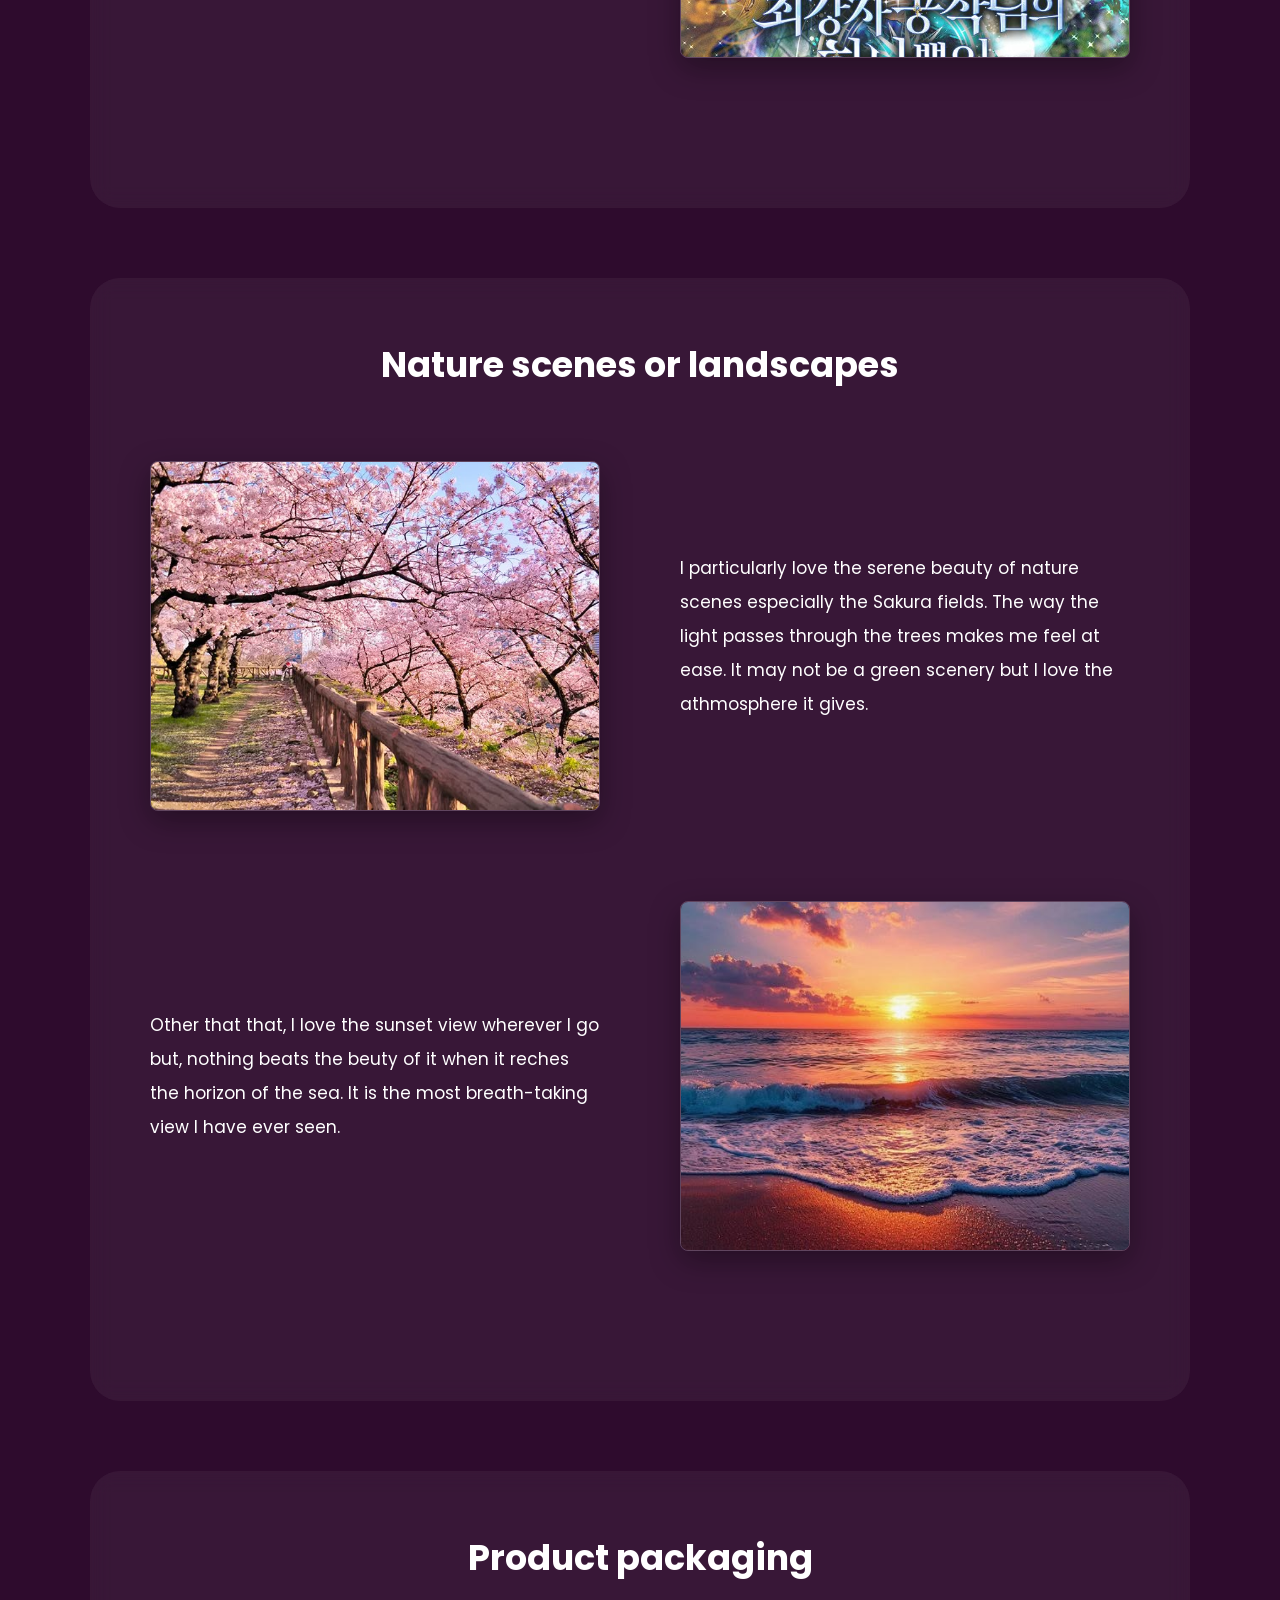
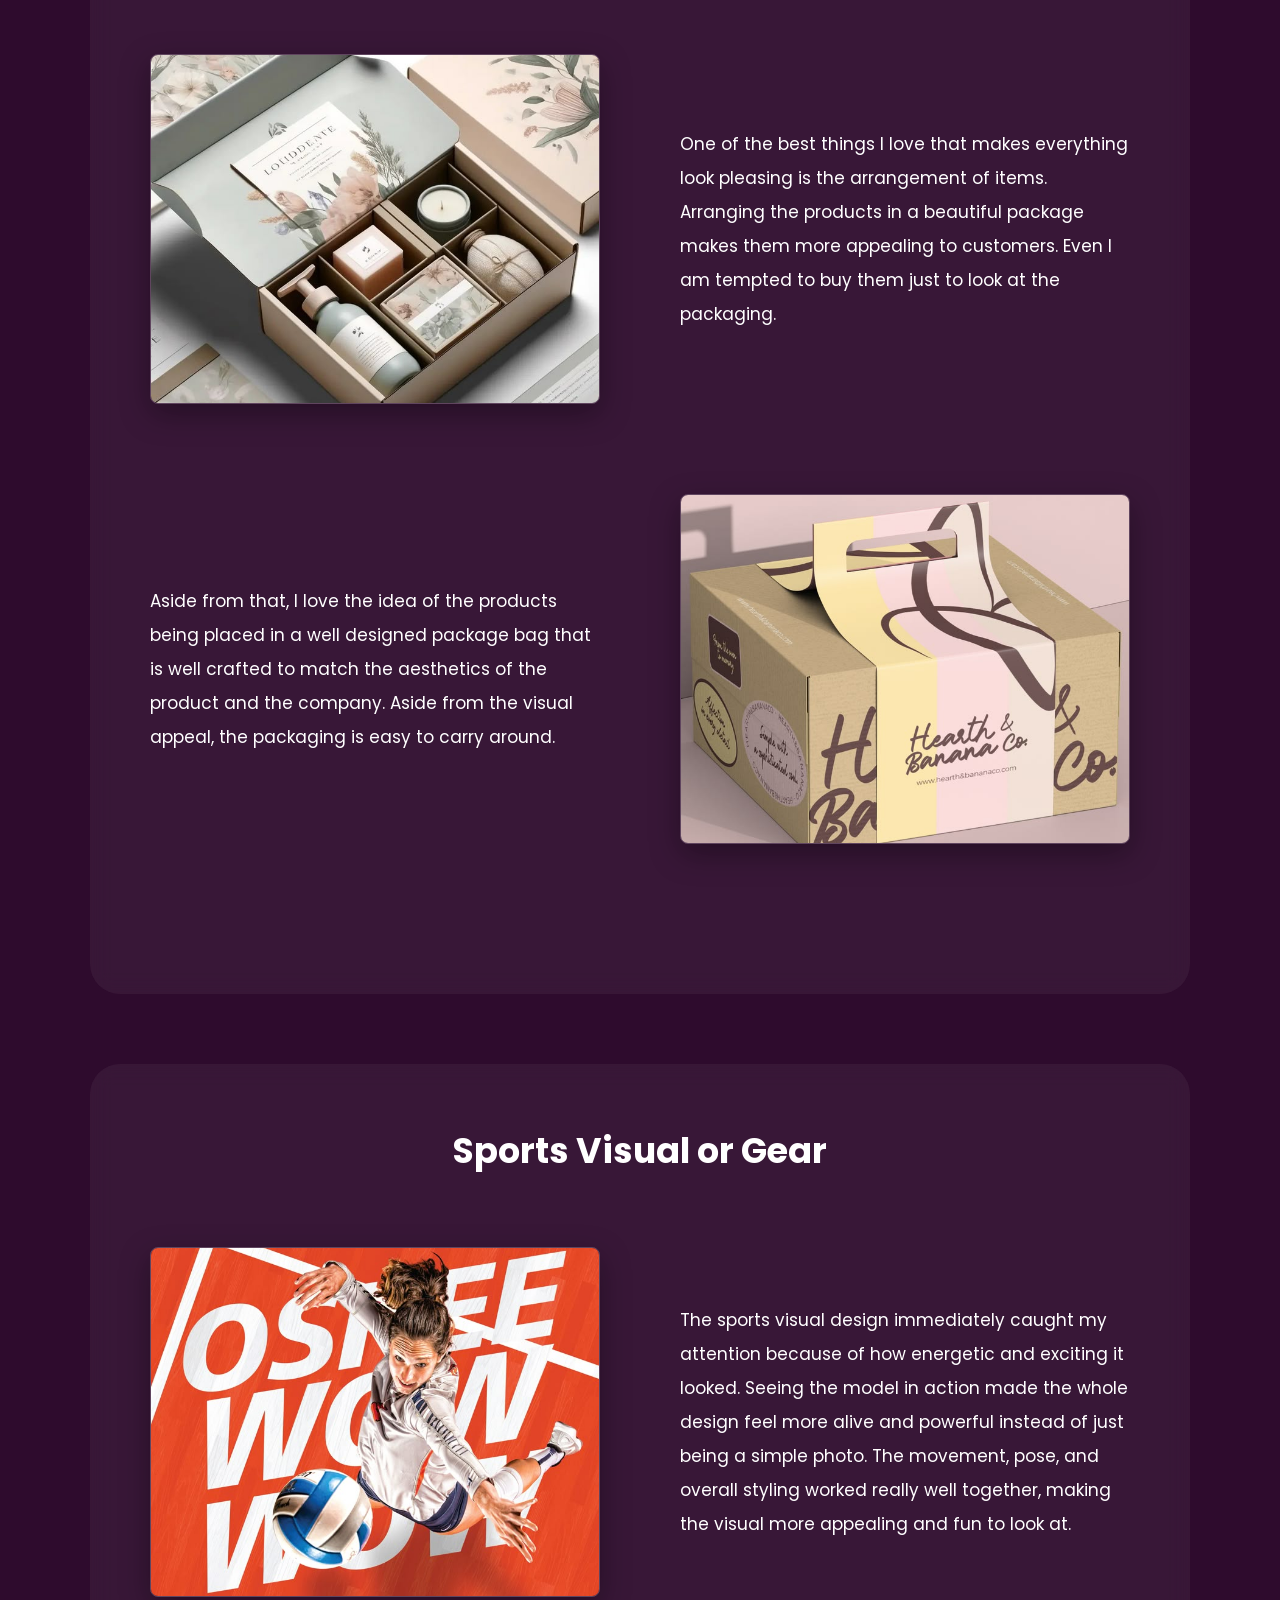
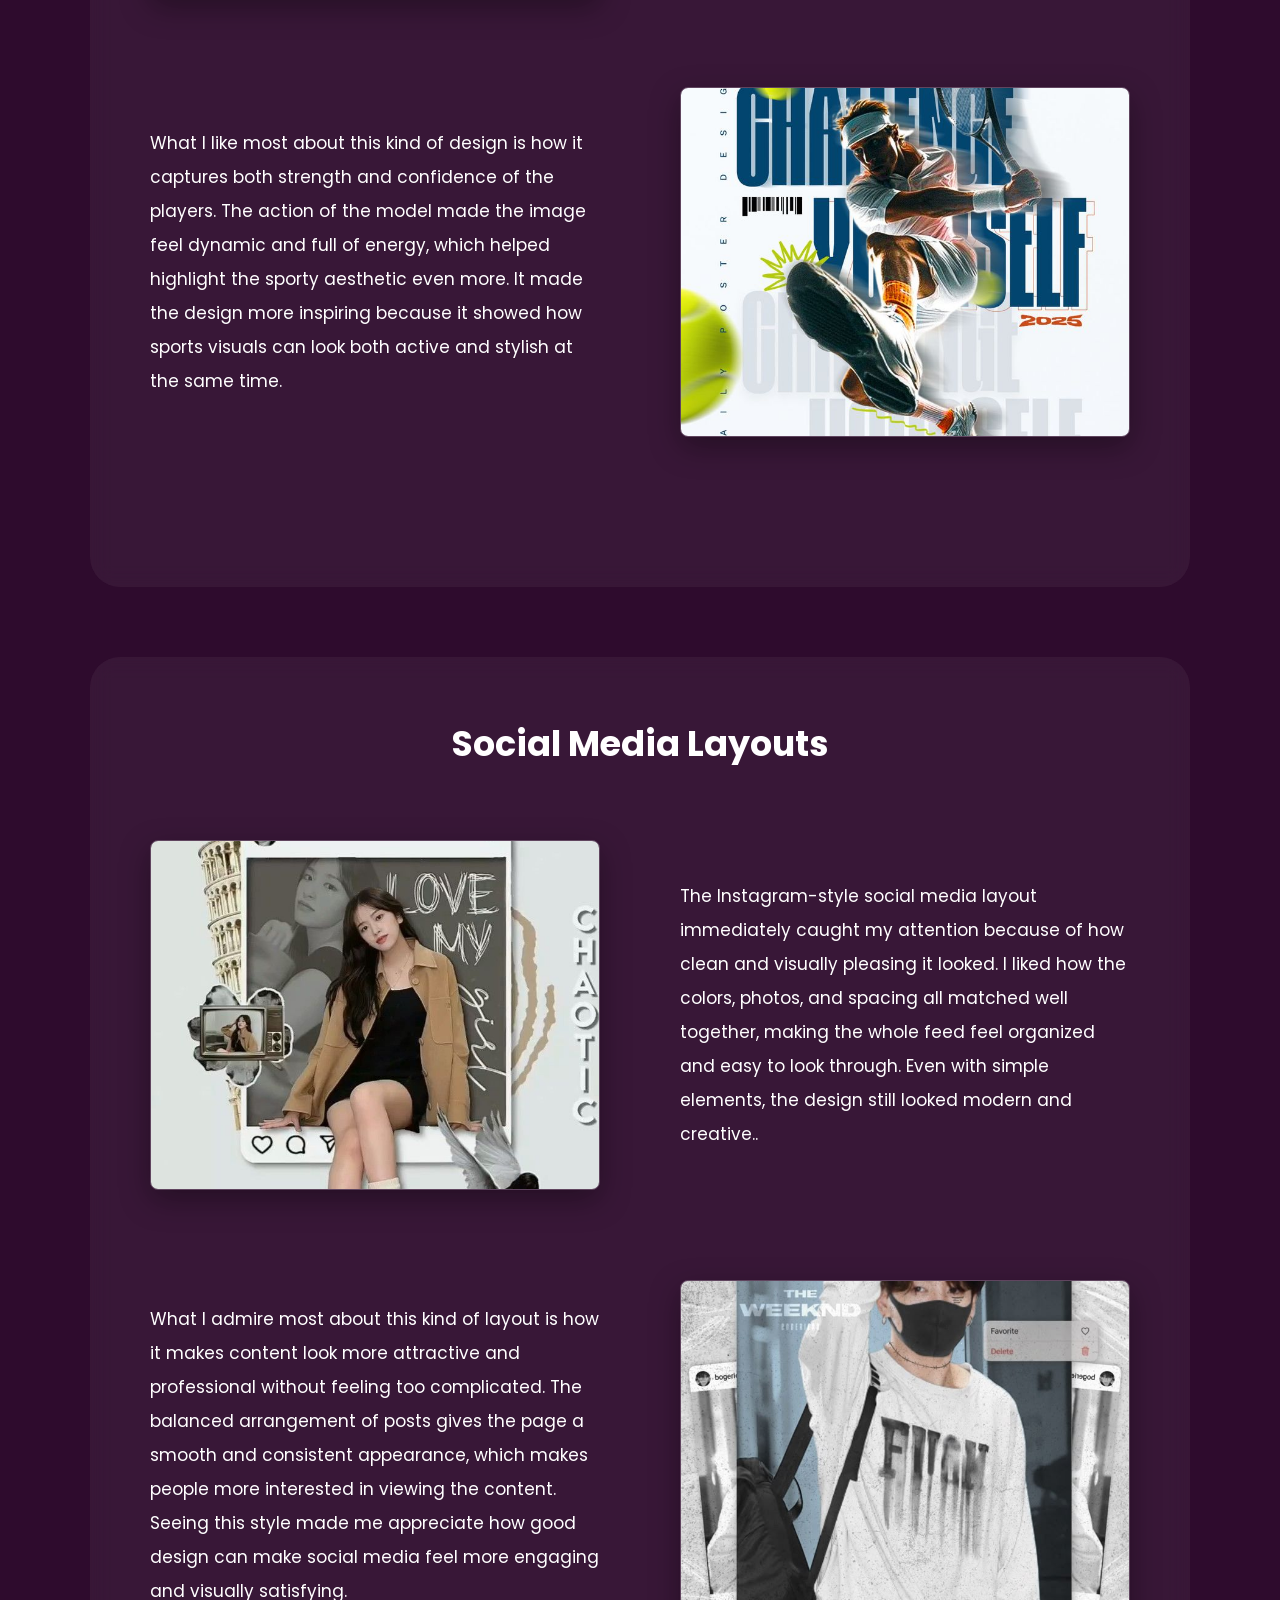
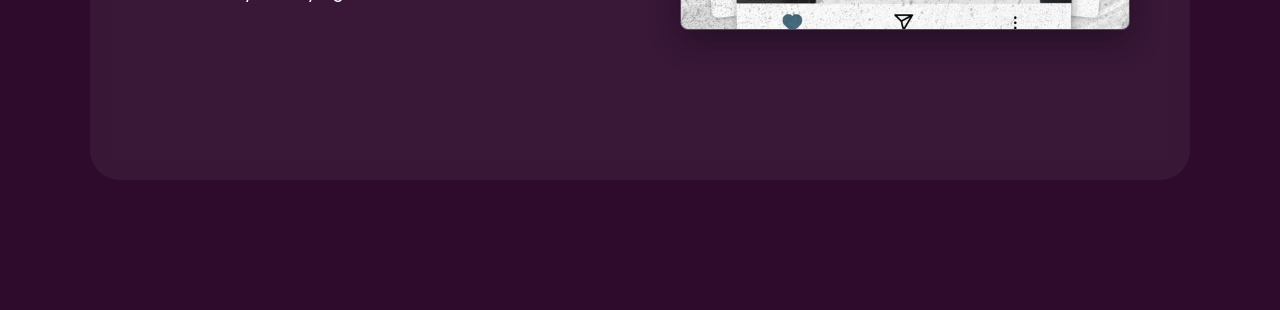
==== commit 46bd912b: "Update inspiration.html" ====
--- a/inspiration.html
+++ b/inspiration.html
@@ -69,7 +69,7 @@
         <div class="z-row reverse">
 
         <div class="image-group">
-            <img src="img/f2.jpg">
+            <img src="img/f3.jpg">
         </div>
 
         <div class="text-content">
